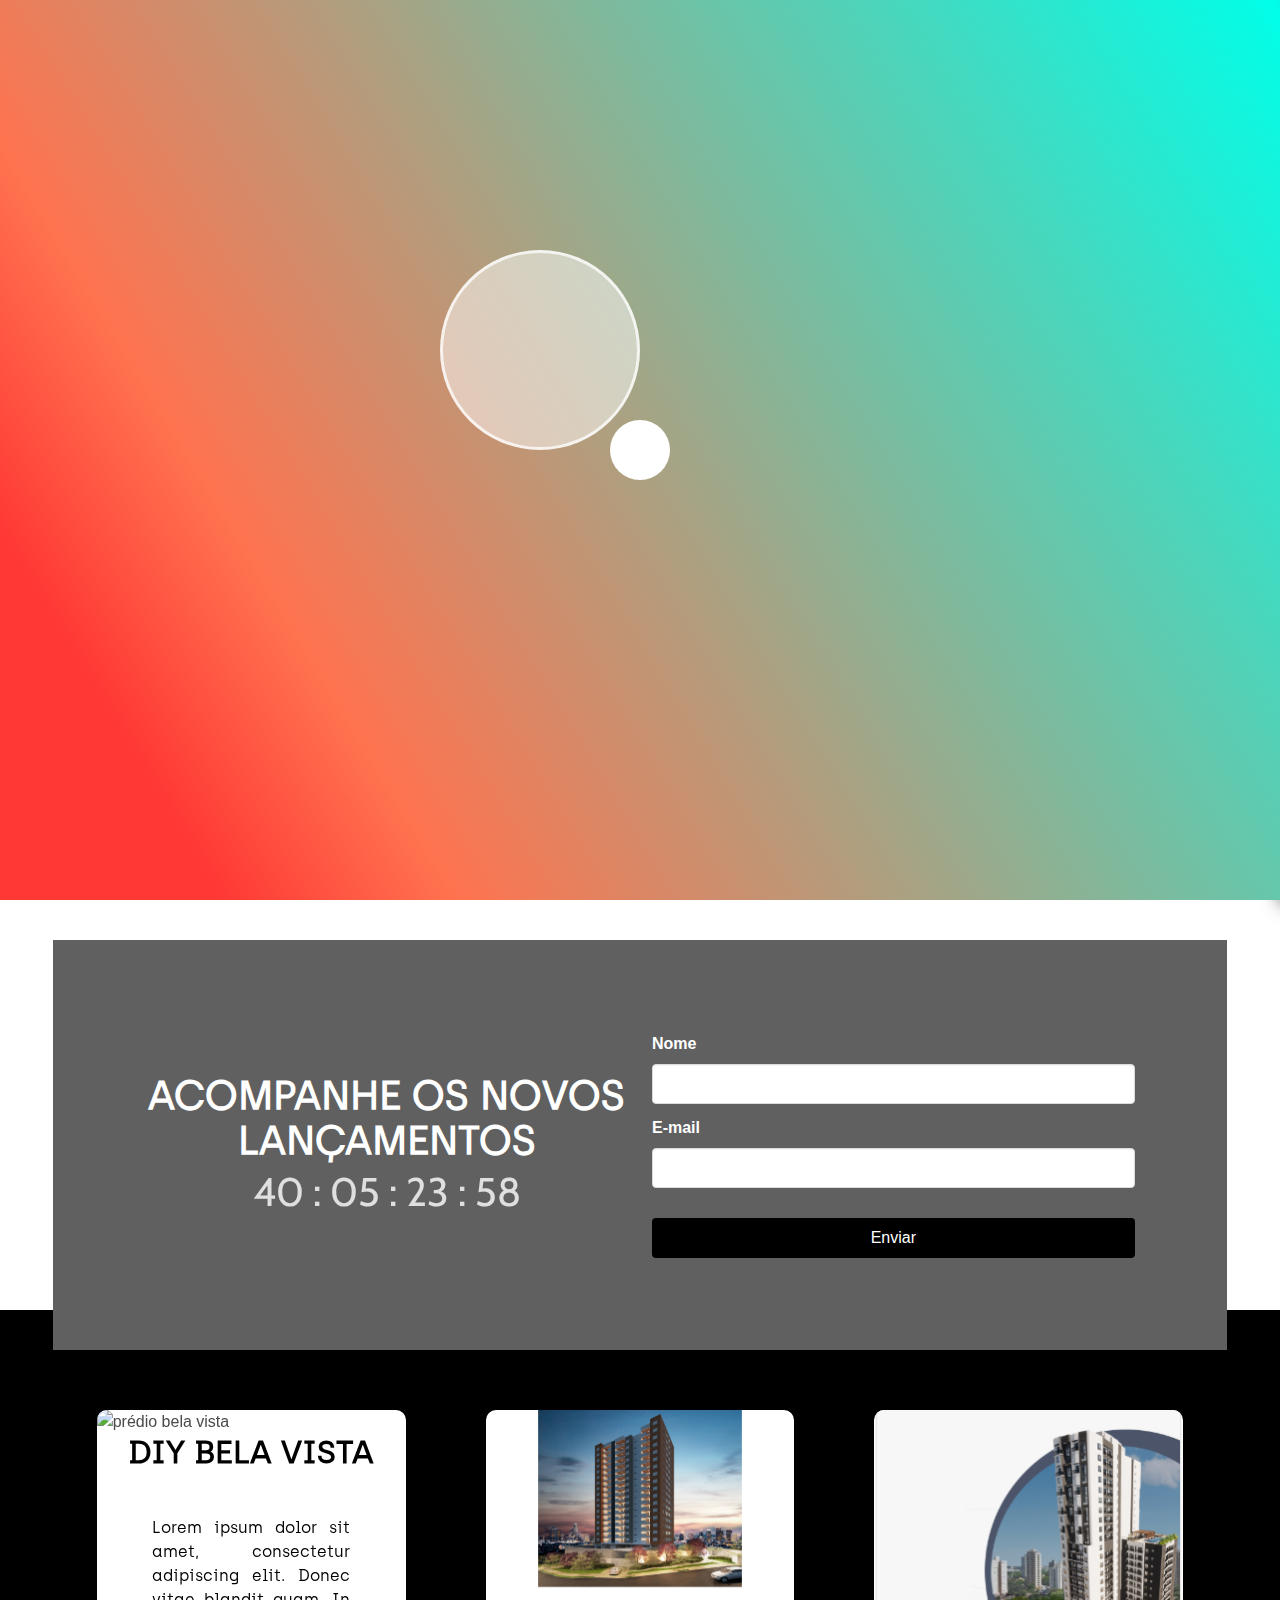
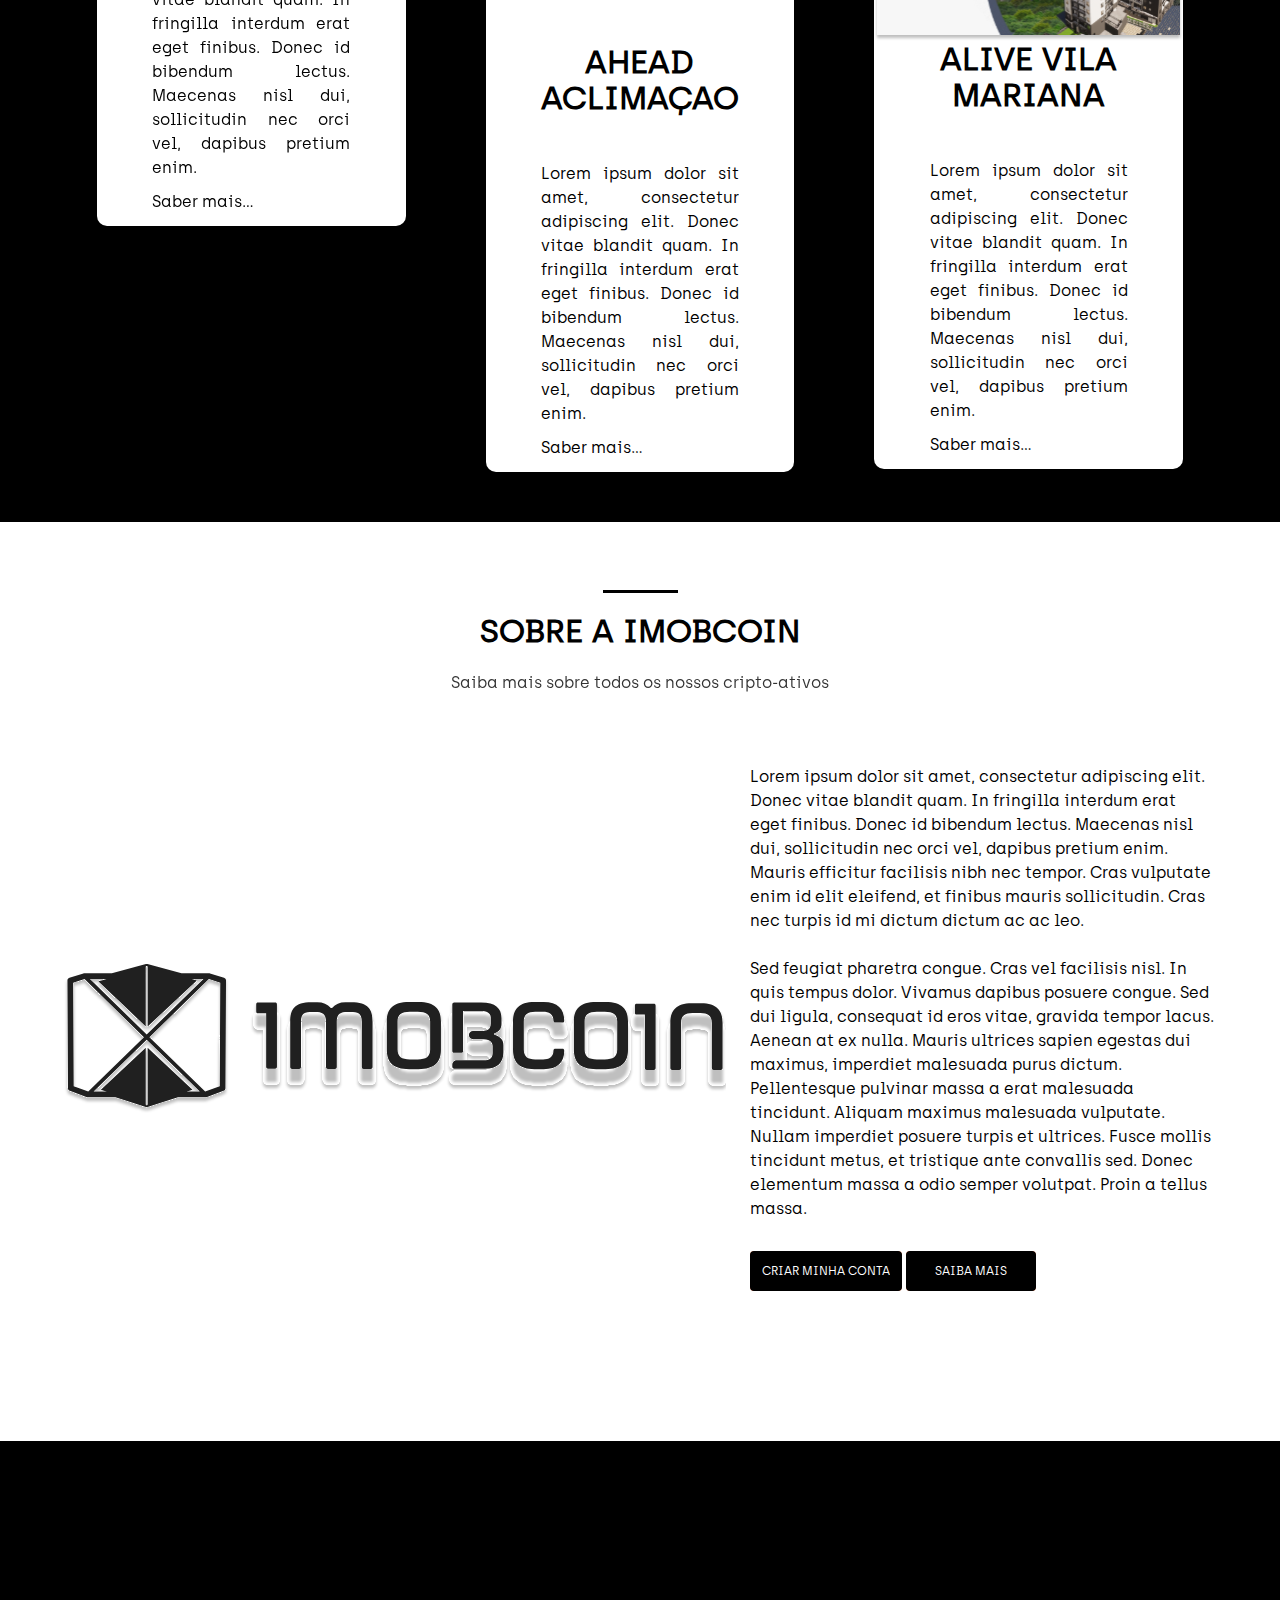
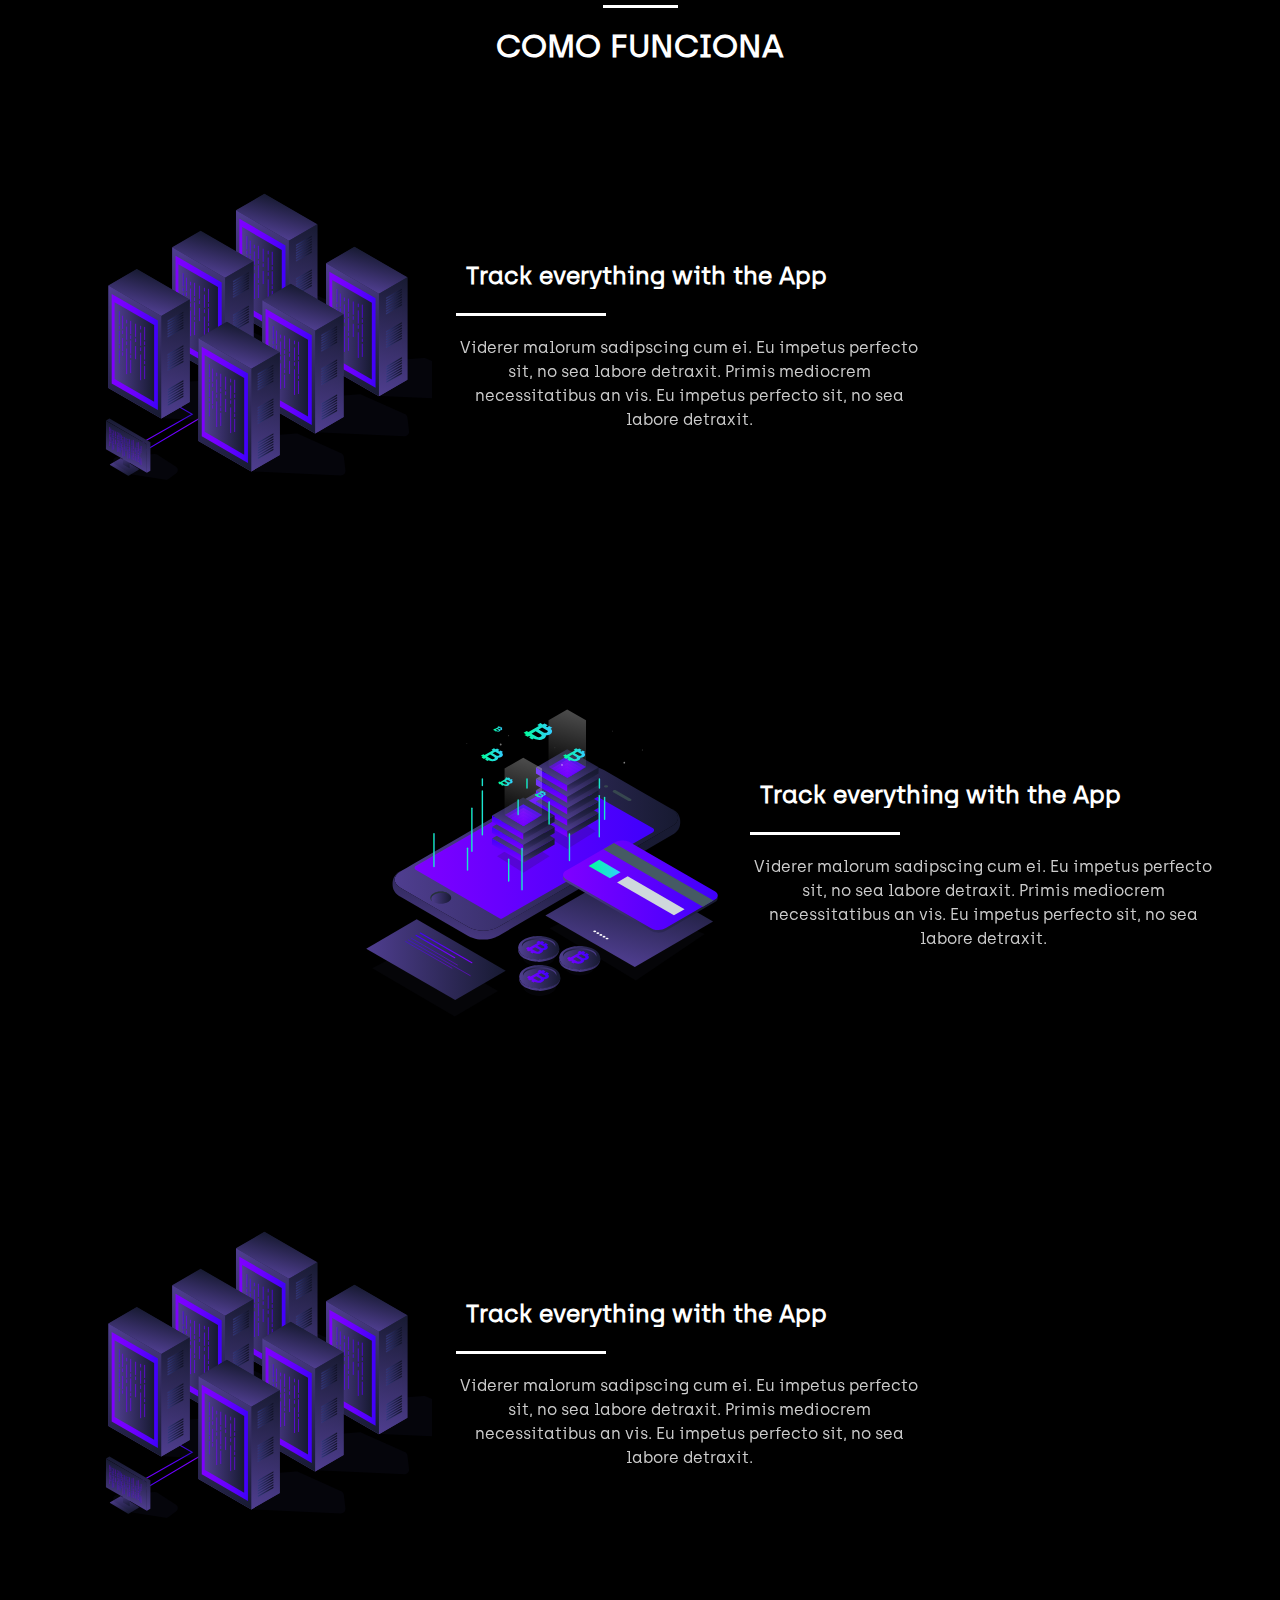
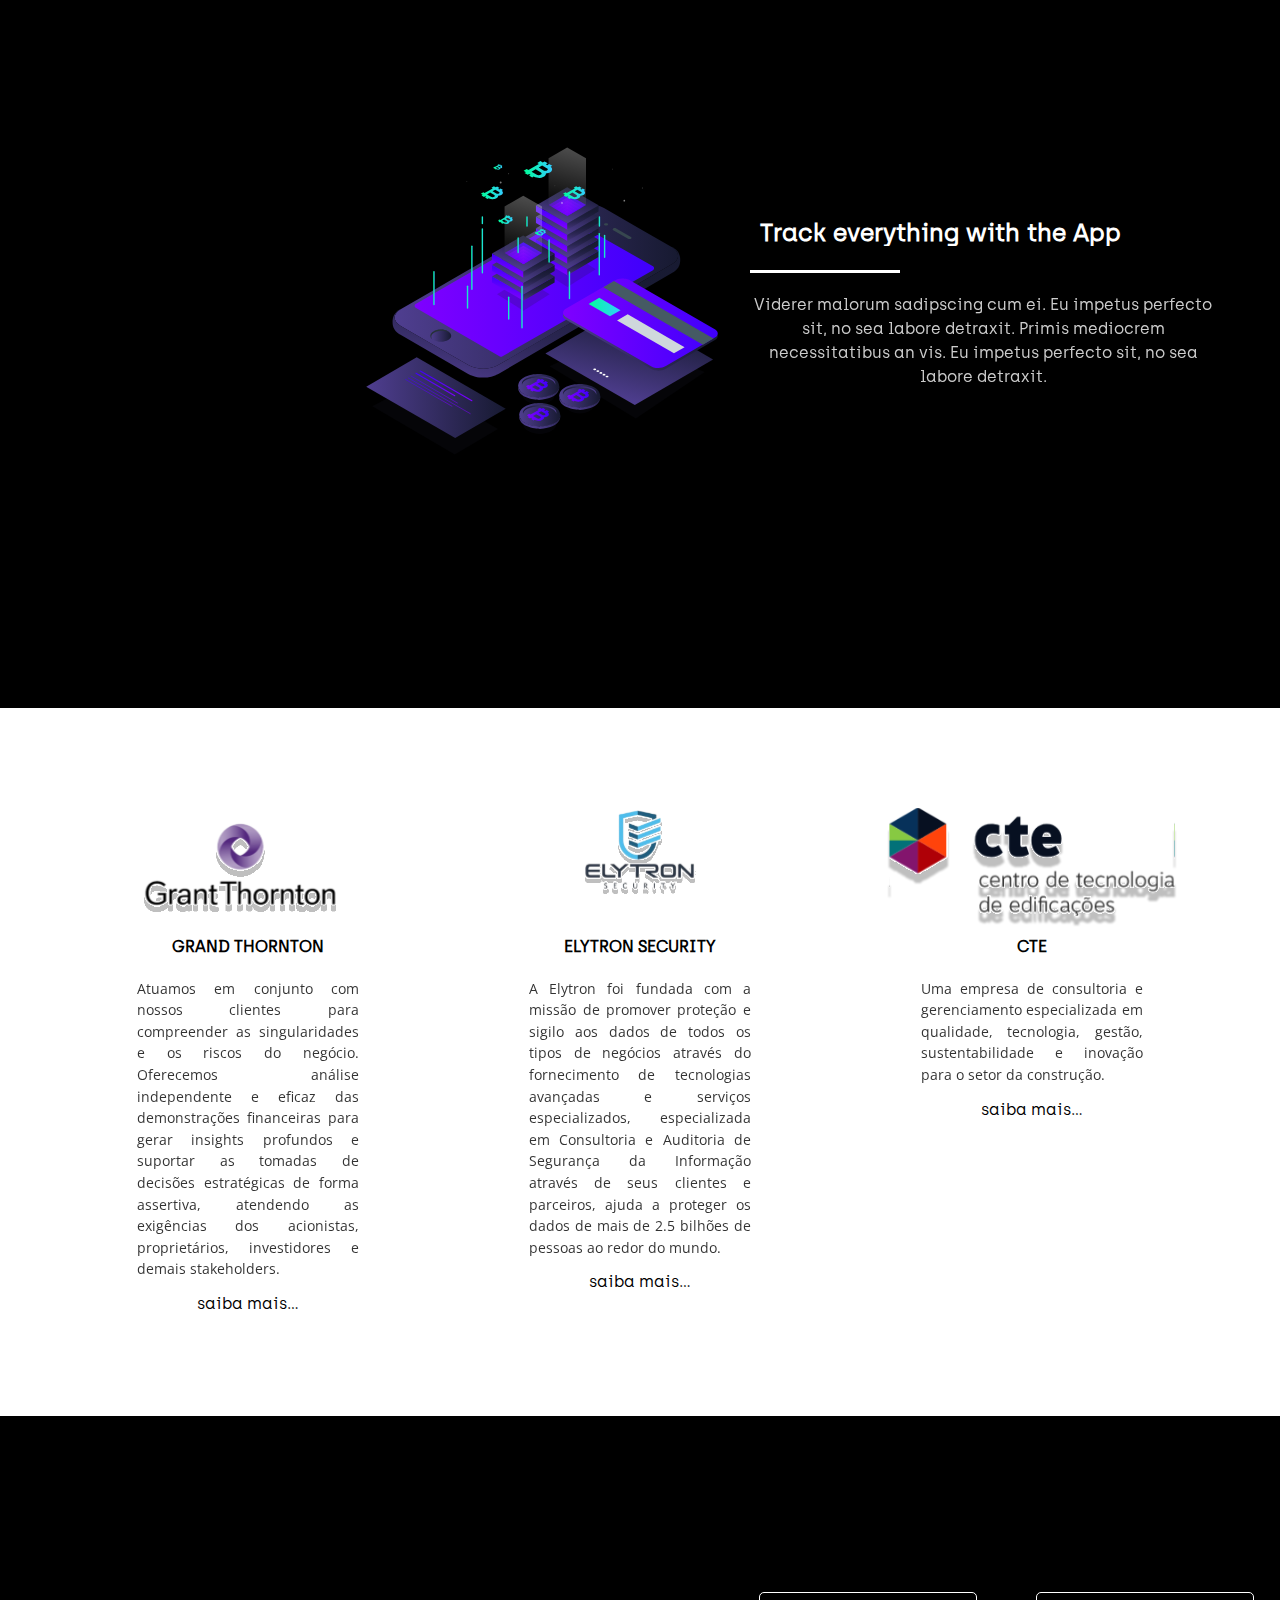
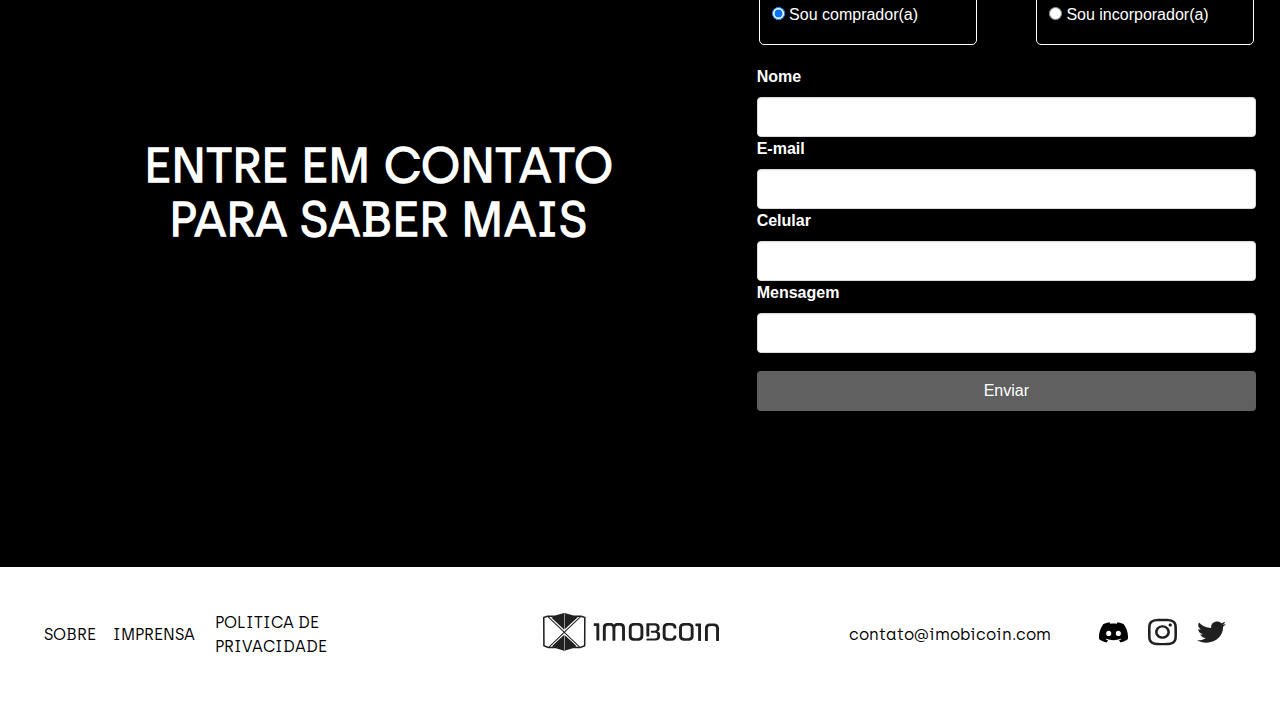
==== index.html @ 9402be8d "cms finalizado" ====
<!DOCTYPE html>
<html lang="en">

<head>
    <meta charset="UTF-8">
    <meta name="viewport" content="width=device-width, initial-scale=1.0">
    <meta http-equiv="X-UA-Compatible" content="ie=edge">
    <title>ImobiCoin</title>
    <link rel="icon" type="image/png" href="img/logo/icon.png" />
    <link rel="preconnect" href="https://fonts.gstatic.com">
    <link href="https://fonts.googleapis.com/css?family=Cabin" rel="stylesheet">
    <link href="https://fonts.googleapis.com/css?family=Open+Sans:300,400" rel="stylesheet">
    <link rel="stylesheet" href="css/app.css">
    <link rel="stylesheet" href="css/main.css">
    <link rel="stylesheet" href="css/style.css">
    <link rel="stylesheet" href="css/owl.carousel.min.css">
    <link rel="stylesheet" href="css/owl.theme.default.min.css">
</head>

<body>
    <div id="pageloader" class="pageloader is-left-to-right is-theme"></div>
    <div id="infraloader" class="infraloader is-active"></div>
    <div class="dark-wrapper">
        <!-- Landing page Hero -->
        <section class="hero is-fullheight is-transparent">
            <div class="hero-head">
                <!-- Cloned navbar -->
                <!-- Cloned navbar that comes in on scroll -->
                <header class="menu">
                    <a href="index.html"><img src="img/logo/logo.svg" alt="logo" title="logo"></a>
                    <span class="head__hamb" data-hamb=""><img data-close="" src="img/icons/menu.svg"
                            alt="menu hamburguer" title="menu"></span>
                    <nav class="menu__navbar" data-menu="">
                        <ul class="menu__navbar__navegacao">
                            <li><a href="#">SOBRE</a></li>
                            <li><a href="#">CARBON</a></li>
                            <li><a href="#">OXYGEN</a></li>
                            <li><a href="#">GOVERNANÇA</a></li>
                            <li><a href="#contato">CONTATO</a></li>
                        </ul>
                        <ul class="menu__navbar__icones">
                            <li class="menu__navbar__icones__icone"><img src="img/icons/eng.svg" alt="english"></li>
                            <li class="menu__navbar__icones__icone"><img src="img/icons/pt.svg" alt="português"></li>
                            <li class="menu__navbar__icones__icone"><img src="img/icons/es.svg" alt="español"></li>
                        </ul>
                        <ul class="menu__navbar__login">
                            <li><a href="#">LOGIN</a></li>
                            <li class="menu__navbar__login__background"><a href="#">ABRIR MINHA CONTA</a></li>
                        </ul>
                    </nav>
                </header>
                <!-- /Cloned navbar -->
                <!-- Static navbar -->
                <!-- Static navbar -->
                <!-- /Static navbar -->
            </div>
            <!-- Animated particles -->


            <!-- Hero Image and Title -->
            <div class="hero-body">
                <div class="container">
                    <div class="columns is-vcentered">
                        <!-- Hero image -->
                        <div class="column is-7">
                            <figure class="image">
                                <img src="img/logo/logo2.svg" alt="">
                            </figure>
                        </div>
                        <!-- Landing page Title -->
                        <div class="column is-5 landing-caption">
                            <h1 class="title is-1 is-light is-semibold is-spaced main-title">Moeda Crypto<br /> Com
                                Lastro Real.</h1>
                            <!-- CTA -->
                            <p class="buttons">
                                <a href="#start" class="button k-button k-primary raised has-gradient is-fat is-bold">
                                    <span class="text">Criar Minha Conta</span>
                                    <span class="front-gradient"></span>
                                </a>
                                <a href="#" class="button k-button k-primary raised has-gradient is-fat is-bold">
                                    <span class="text">Comprar Carbon</span>
                                    <span class="front-gradient"></span>
                                </a>
                            </p>
                        </div>
                    </div>
                </div>
            </div>
        </section>
        <!-- /Landing page Hero -->
        <section class="columns column is-11" id="lancamentos">
            <article class="column is-6">
                <h2 class="title is-2 has-text-centered	">ACOMPANHE OS NOVOS<br>LANÇAMENTOS</h2>
                <p class="has-text-centered	subtitle is-2">40 : 05 : 23 : 58</p>
            </article>
            <aside class="column is-6">
                <div class="field">
                    <label class="label">Nome</label>
                    <div class="control">
                        <input class="input" type="text">
                    </div>
                </div>
                <div class="field">
                    <label class="label">E-mail</label>
                    <div class="control">
                        <input class="input" type="email">
                    </div>
                </div>
                <div class="control">
                    <button class="button is-primary">Enviar</button>
                </div>
            </aside>
        </section>
        <!-- Icon Features section -->
        <section class="columns" id="carrossel">
            <div class="column is-1 mt-5"></div>
            <div class="owl-carousel owl-theme m-auto">
                <div class="item carrossel__item carrossel__card">
                    <img src="img/media/belavista.svg" alt="prédio bela vista">
                    <h2 class="title is-3 has-text-centered">DIY BELA VISTA</h2>
                    <div class="columns">
                        <div class="column is-2"></div>
                        <div class=" column is-8 carrossel__infos">
                            <p class="has-text-justified">Lorem ipsum dolor sit amet, consectetur adipiscing elit. Donec
                                vitae blandit quam. In fringilla
                                interdum erat eget finibus. Donec id bibendum lectus. Maecenas nisl dui, sollicitudin
                                nec orci
                                vel, dapibus pretium enim.</p>
                            <a href="#">Saber mais...</a>
                        </div>
                    </div>
                </div>
                <div class="item carrossel__item carrossel__card">
                    <img src="img/media/aclimacao.svg" alt="prédio bela vista">
                    <h2 class="title is-3 has-text-centered">AHEAD ACLIMAÇAO</h2>
                    <div class="columns">
                        <div class="column is-2"></div>
                        <div class=" column is-8 carrossel__infos">
                            <p class="has-text-justified">Lorem ipsum dolor sit amet, consectetur adipiscing elit. Donec
                                vitae blandit quam. In fringilla interdum erat eget finibus. Donec id bibendum lectus.
                                Maecenas nisl dui, sollicitudin nec orci vel, dapibus pretium enim.</p>
                            <a href="#">Saber mais...</a>
                        </div>
                    </div>
                </div>
                <div class="item carrossel__item carrossel__card">
                    <img src="img/media/vilamariana.svg" alt="prédio bela vista">
                    <h2 class="title is-3 has-text-centered">ALIVE VILA MARIANA</h2>
                    <div class="columns">
                        <div class="column is-2"></div>
                        <div class=" column is-8 carrossel__infos">
                            <p class="has-text-justified">Lorem ipsum dolor sit amet, consectetur adipiscing elit. Donec
                                vitae blandit quam. In fringilla interdum erat eget finibus. Donec id bibendum lectus.
                                Maecenas nisl dui, sollicitudin nec orci vel, dapibus pretium enim.
                            </p>
                            <a href="#">Saber mais...</a>
                        </div>
                    </div>
                </div>
                
                
            </div>
            <div class="column is-1"></div>
        </section>

        <!-- /Icon Features section -->
        <!-- Side Features section -->
        <section id="big-gradient" class="section is-transparent">
            <!-- Container -->
            <div class="container">
                <!-- Divider -->
                <div class="divider is-centered"></div>
                <!-- Title & subtitle -->
                <h2 class="title is-light is-semibold has-text-centered is-spaced">SOBRE A IMOBCOIN</h2>
                <h4 class="subtitle is-6 is-light has-text-centered is-compact">Saiba mais sobre todos os nossos
                    cripto-ativos</h4>
                <!-- Content wrapper -->
                <div class="content-wrapper is-large">
                    <div class="columns is-vcentered">
                        <!-- Feature image desktop -->
                        <div class="column is-7 is-hidden-mobile">
                            <img class="side-feature" src="img/logo/logo3.svg" alt="">
                        </div>
                        <!-- Feature content -->
                        <div class="column is-5">
                            <p class="is-light">Lorem ipsum dolor sit amet, consectetur adipiscing elit. Donec vitae
                                blandit quam. In fringilla interdum erat eget finibus. Donec id bibendum lectus.
                                Maecenas nisl dui, sollicitudin nec orci vel, dapibus pretium enim. Mauris efficitur
                                facilisis nibh nec tempor. Cras vulputate enim id elit eleifend, et finibus mauris
                                sollicitudin. Cras nec turpis id mi dictum dictum ac ac leo.
                            </p>
                            <br>
                            <p>Sed feugiat pharetra congue. Cras vel facilisis nisl. In quis tempus dolor. Vivamus
                                dapibus posuere congue. Sed dui ligula, consequat id eros vitae, gravida tempor lacus.
                                Aenean at ex nulla. Mauris ultrices sapien egestas dui maximus, imperdiet malesuada
                                purus dictum. Pellentesque pulvinar massa a erat malesuada tincidunt. Aliquam maximus
                                malesuada vulputate. Nullam imperdiet posuere turpis et ultrices. Fusce mollis tincidunt
                                metus, et tristique ante convallis sed. Donec elementum massa a odio semper volutpat.
                                Proin a tellus massa.
                            </p>
                            <div class="cta-wrapper">
                                <a href="#" class="button k-button k-primary raised has-gradient is-bold">
                                    <span class="text">Criar minha conta</span>
                                    <span class="front-gradient"></span>
                                </a>
                                <a href="#" class="button k-button k-primary raised has-gradient is-bold">
                                    <span class="text">Saiba mais</span>
                                    <span class="front-gradient"></span>
                                </a>
                            </div>
                        </div>
                    </div>

                    <!-- Feature image only for mobile -->
                </div>
            </div>
    </div>
    <!-- /Content wrapper -->
    </div>
    <!-- /Container -->
    </section>
    <!-- /Side Features section -->
    <!-- App section -->
    <section class="section is-medium is-darkest">
        <!-- Container -->
        <div class="container">
            <!-- Divider -->
            <div class="divider is-centered"></div>
            <!-- Title -->
            <h2 class="title is-light is-semibold has-text-centered is-spaced">COMO FUNCIONA</h2>
            <!-- Content wrapper -->
            <div class="content-wrapper is-large">
                <!-- Row -->
                <div class="columns is-vcentered">
                    <!-- Featured image -->
                    <div class="column is-4">
                        <img class="side-feature" src="img/illustrations/crypto-mining.svg" alt="">
                    </div>
                    <div class="column is-5">
                        <!-- Side feature -->
                        <div class="side-feature-content">
                            <!-- Title -->
                            <h3 class="title is-4 is-light">
                                <span>Track everything with the App</span>
                            </h3>
                            <!-- Divider -->
                            <div class="divider is-long"></div>
                            <p class="is-light">Viderer malorum sadipscing cum ei. Eu impetus perfecto sit, no sea
                                labore detraxit. Primis mediocrem necessitatibus an vis. Eu impetus perfecto sit, no
                                sea labore detraxit.</p>
                            <!-- CTA -->

                        </div>
                    </div>
                </div>
            </div>
            <div class="content-wrapper is-large">
                <!-- Row -->
                <div class="columns is-vcentered funciona_right">
                    <!-- Featured image -->
                    <div class="column is-4">
                        <img class="side-feature" src="img/illustrations/krypton-app.svg" alt="">
                    </div>
                    <div class="column is-5">
                        <!-- Side feature -->
                        <div class="side-feature-content">
                            <!-- Title -->
                            <h3 class="title is-4 is-light">
                                <span>Track everything with the App</span>
                            </h3>
                            <!-- Divider -->
                            <div class="divider is-long"></div>
                            <p class="is-light">Viderer malorum sadipscing cum ei. Eu impetus perfecto sit, no sea
                                labore detraxit. Primis mediocrem necessitatibus an vis. Eu impetus perfecto sit, no
                                sea labore detraxit.</p>
                            <!-- CTA -->
                        </div>
                    </div>
                </div>
            </div>
            <div class="content-wrapper is-large">
                <!-- Row -->
                <div class="columns is-vcentered">
                    <!-- Featured image -->
                    <div class="column is-4">
                        <img class="side-feature" src="img/illustrations/crypto-mining.svg" alt="">
                    </div>
                    <div class="column is-5">
                        <!-- Side feature -->
                        <div class="side-feature-content">
                            <!-- Title -->
                            <h3 class="title is-4 is-light">
                                <span>Track everything with the App</span>
                            </h3>
                            <!-- Divider -->
                            <div class="divider is-long"></div>
                            <p class="is-light">Viderer malorum sadipscing cum ei. Eu impetus perfecto sit, no sea
                                labore detraxit. Primis mediocrem necessitatibus an vis. Eu impetus perfecto sit, no
                                sea labore detraxit.</p>
                            <!-- CTA -->
                        </div>
                    </div>
                </div>
            </div>
            <div class="content-wrapper is-large">
                <!-- Row -->
                <div class="columns is-vcentered funciona_right">
                    <!-- Featured image -->
                    <div class="column is-4">
                        <img class="side-feature" src="img/illustrations/krypton-app.svg" alt="">
                    </div>
                    <div class="column is-5">
                        <!-- Side feature -->
                        <div class="side-feature-content">
                            <!-- Title -->
                            <h3 class="title is-4 is-light">
                                <span>Track everything with the App</span>
                            </h3>
                            <!-- Divider -->
                            <div class="divider is-long"></div>
                            <p class="is-light">Viderer malorum sadipscing cum ei. Eu impetus perfecto sit, no sea
                                labore detraxit. Primis mediocrem necessitatibus an vis. Eu impetus perfecto sit, no
                                sea labore detraxit.</p>
                            <!-- CTA -->
                        </div>
                    </div>
                </div>
            </div>
            <!-- /Content wrapper -->
        </div>
        <!-- /Container -->
    </section>
    <section id="start" class="section is-transparent is-relative">
        <!-- Container -->
        <div class="container">
            <!-- Content wrapper -->
            <div class="content-wrapper is-medium">
                <div class="columns is-vcentered initial">
                    <!-- Feature -->
                    <div class="column is-4">
                        <div class="feature">
                            <img src="img/media/grant-thornton.svg" alt="" data-aos="fade-up" data-aos-delay="100"
                                data-aos-offset="200" data-aos-easing="ease-out-quart">
                            <h4 class="title is-6 is-tight is-light">GRAND THORNTON</h4>
                            <p class="column is-8">Atuamos em conjunto com nossos clientes para compreender as
                                singularidades e os riscos do negócio. Oferecemos análise independente e eficaz das
                                demonstrações financeiras para gerar insights profundos e suportar as tomadas de
                                decisões estratégicas de forma assertiva, atendendo as exigências dos acionistas,
                                proprietários, investidores e demais stakeholders.</p>
                            <a href="#">saiba mais...</a>
                        </div>
                    </div>
                    <!-- Feature -->
                    <div class="column is-4">
                        <div class="feature">
                            <img src="img/media/elytron.svg" alt="" data-aos="fade-up" data-aos-delay="300"
                                data-aos-offset="200" data-aos-easing="ease-out-quart">
                            <h4 class="title is-6 is-tight is-light">ELYTRON SECURITY</h4>
                            <p class="column is-8">A Elytron foi fundada com a missão de promover proteção e sigilo aos
                                dados de todos os tipos de negócios através do fornecimento de tecnologias avançadas e
                                serviços especializados, especializada em Consultoria e Auditoria de Segurança da
                                Informação através de seus clientes e parceiros, ajuda a proteger os dados de mais de
                                2.5 bilhões de pessoas ao redor do mundo.</p>
                            <a href="#">saiba mais...</a>
                        </div>
                    </div>
                    <!-- Feature -->
                    <div class="column is-4">
                        <div class="feature">
                            <img src="img/media/cte.svg" alt="" data-aos="fade-up" data-aos-delay="500"
                                data-aos-offset="200" data-aos-easing="ease-out-quart">
                            <h4 class="title is-6 is-tight is-light">CTE</h4>
                            <p class="column is-8">Uma empresa de consultoria e gerenciamento especializada em
                                qualidade, tecnologia, gestão, sustentabilidade e inovação para o setor da construção.
                            </p>
                            <a href="#">saiba mais...</a>
                        </div>
                    </div>
                </div>
            </div>
            <!-- Content wrapper -->
        </div>
        <!-- /Container -->
    </section>
    <section id="contato" class="columns section is-medium is-darkest">
        <article class="column is-7">
            <h2 class="title is-1">ENTRE EM CONTATO<br>PARA SABER MAIS</h2>
        </article>
        <aside class="column is-5">
            <form action="">
                <div class="control columns Container__radioBox">
                    <div class="column is-5 radioBox">
                        <label class="radio">
                            <input type="radio" name="answer" checked>
                            Sou comprador(a)
                        </label>
                    </div>
                    <div class="column is-5 radioBox">
                        <label class="radio">
                            <input type="radio" name="answer">
                            Sou incorporador(a)
                        </label>
                    </div>
                </div>
                <label class="label">Nome</label>
                <div class="control">
                    <input class="input" type="text" placeholder="">
                </div>
                <label class="label">E-mail</label>
                <div class="control">
                    <input class="input" type="email" placeholder="">
                </div>
                <label class="label">Celular</label>
                <div class="control">
                    <input class="input" type="tel" placeholder="">
                </div>
                <label class="label">Mensagem</label>
                <div class="control">
                    <input class="input" type="text" placeholder="">
                </div>
                <div class="control">
                    <button class="button is-primary">Enviar</button>
                </div>
            </form>
        </aside>
    </section>

    <!-- Contact section -->
    </div>
    <footer id="container__footer" class="columns ">
        <ul class=" columns column is-4 container__footer__links">
            <li class="column is-2"><a href="#">SOBRE</a></li>
            <li class="column is-3"><a href="#">IMPRENSA</a></li>
            <li class="column is-6"><a href="#">POLITICA DE PRIVACIDADE</a></li>
        </ul>
        <a class="column is-2" href="#"><img src="img/icons/icone.svg" alt="logo imobicoin" title="imobicoin"></a>
        <div class="columns column  is-4 container__footer__contato">
            <div class="column is-7"><a href="mailto:example@imobicoin.com">contato@imobicoin.com</a></div>
            <ul id="icones" class="column is-5">
                <li><a href="#"><img src="img/icons/discord.svg" alt="logo discord"></a></li>
                <li><a href="#"><img src="img/icons/instagram.svg" alt="logo instagram"></a></li>
                <li><a href="#"><img src="img/icons/twitter.svg" alt="logo twitter"></a></li>
            </ul>

        </div>
    </footer>
    <!-- Back To Top Button -->
    <div x-data="initBackToTop()" x-on:scroll.window="scroll($event)" @click="goTop($event)" id="backtotop">
        <a href="javascript:" :class="{
            'visible': scrolled,
            '': !scrolled
            }"></a>
    </div>
    <script src="https://cdn.jsdelivr.net/particles.js/2.0.0/particles.min.js"></script>
    <script src="./js/bundle.js"></script>
    <script src="js/menu_hamb.js"></script>
    <script src="js/jquery.min.js"></script>
    <script src="js/owl.carousel.min.js"></script>
    <!-- carrossel -->
    <script>
        $('.owl-carousel').owlCarousel({
            loop: true,
            margin: 80,
            responsiveClass: true,
            responsive: {
                0: {
                    items: 1,
                    nav: true
                },
                600: {
                    items: 2,
                    nav: false
                },
                1000: {
                    items: 3,
                    nav: true,
                    loop: false
                }
            }
        })
    </script>

</body>

</html>
---- css/app.css ----
[data-simplebar] {
    position: relative;
    flex-direction: column;
    flex-wrap: wrap;
    justify-content: flex-start;
    align-content: flex-start;
    align-items: flex-start
}

.simplebar-wrapper {
    overflow: hidden;
    width: inherit;
    height: inherit;
    max-width: inherit;
    max-height: inherit
}

.simplebar-mask {
    direction: inherit;
    position: absolute;
    overflow: hidden;
    padding: 0;
    margin: 0;
    left: 0;
    top: 0;
    bottom: 0;
    right: 0;
    width: auto!important;
    height: auto!important;
    z-index: 0
}

.simplebar-offset {
    direction: inherit!important;
    box-sizing: inherit!important;
    resize: none!important;
    position: absolute;
    top: 0;
    left: 0;
    bottom: 0;
    right: 0;
    padding: 0;
    margin: 0;
    -webkit-overflow-scrolling: touch
}

.simplebar-content-wrapper {
    direction: inherit;
    box-sizing: border-box!important;
    position: relative;
    display: block;
    height: 100%;
    width: auto;
    max-width: 100%;
    max-height: 100%;
    scrollbar-width: none;
    -ms-overflow-style: none
}

.simplebar-content-wrapper::-webkit-scrollbar,
.simplebar-hide-scrollbar::-webkit-scrollbar {
    width: 0;
    height: 0
}

.simplebar-content:after,
.simplebar-content:before {
    content: ' ';
    display: table
}

.simplebar-placeholder {
    max-height: 100%;
    max-width: 100%;
    width: 100%;
    pointer-events: none
}

.simplebar-height-auto-observer-wrapper {
    box-sizing: inherit!important;
    height: 100%;
    width: 100%;
    max-width: 1px;
    position: relative;
    float: left;
    max-height: 1px;
    overflow: hidden;
    z-index: -1;
    padding: 0;
    margin: 0;
    pointer-events: none;
    flex-grow: inherit;
    flex-shrink: 0;
    flex-basis: 0
}

.simplebar-height-auto-observer {
    box-sizing: inherit;
    display: block;
    opacity: 0;
    position: absolute;
    top: 0;
    left: 0;
    height: 1000%;
    width: 1000%;
    min-height: 1px;
    min-width: 1px;
    overflow: hidden;
    pointer-events: none;
    z-index: -1
}

.simplebar-track {
    z-index: 1;
    position: absolute;
    right: 0;
    bottom: 0;
    pointer-events: none;
    overflow: hidden
}

[data-simplebar].simplebar-dragging .simplebar-content {
    pointer-events: none;
    user-select: none;
    -webkit-user-select: none
}

[data-simplebar].simplebar-dragging .simplebar-track {
    pointer-events: all
}

.simplebar-scrollbar {
    position: absolute;
    left: 0;
    right: 0;
    min-height: 10px
}

.simplebar-scrollbar:before {
    position: absolute;
    content: '';
    background: #000;
    border-radius: 7px;
    left: 2px;
    right: 2px;
    opacity: 0;
    transition: opacity .2s linear
}

.simplebar-scrollbar.simplebar-visible:before {
    opacity: .5;
    transition: opacity 0s linear
}

.simplebar-track.simplebar-vertical {
    top: 0;
    width: 11px
}

.simplebar-track.simplebar-vertical .simplebar-scrollbar:before {
    top: 2px;
    bottom: 2px
}

.simplebar-track.simplebar-horizontal {
    left: 0;
    height: 11px
}

.simplebar-track.simplebar-horizontal .simplebar-scrollbar:before {
    height: 100%;
    left: 2px;
    right: 2px
}

.simplebar-track.simplebar-horizontal .simplebar-scrollbar {
    right: auto;
    left: 0;
    top: 2px;
    height: 7px;
    min-height: 0;
    min-width: 10px;
    width: auto
}

[data-simplebar-direction=rtl] .simplebar-track.simplebar-vertical {
    right: auto;
    left: 0
}

.hs-dummy-scrollbar-size {
    direction: rtl;
    position: fixed;
    opacity: 0;
    visibility: hidden;
    height: 500px;
    width: 500px;
    overflow-y: hidden;
    overflow-x: scroll
}

.simplebar-hide-scrollbar {
    position: fixed;
    left: 0;
    visibility: hidden;
    overflow-y: scroll;
    scrollbar-width: none;
    -ms-overflow-style: none
}

@keyframes plyr-progress {
    to {
        background-position: 25px 0;
        background-position: var(--plyr-progress-loading-size, 25px) 0
    }
}

@keyframes plyr-popup {
    0% {
        opacity: .5;
        transform: translateY(10px)
    }
    to {
        opacity: 1;
        transform: translateY(0)
    }
}

@keyframes plyr-fade-in {
    from {
        opacity: 0
    }
    to {
        opacity: 1
    }
}

.plyr {
    -moz-osx-font-smoothing: grayscale;
    -webkit-font-smoothing: antialiased;
    align-items: center;
    direction: ltr;
    display: flex;
    flex-direction: column;
    font-family: inherit;
    font-family: var(--plyr-font-family, inherit);
    font-variant-numeric: tabular-nums;
    font-weight: 400;
    font-weight: var(--plyr-font-weight-regular, 400);
    line-height: 1.7;
    line-height: var(--plyr-line-height, 1.7);
    max-width: 100%;
    min-width: 200px;
    position: relative;
    text-shadow: none;
    transition: box-shadow .3s ease;
    z-index: 0
}

.plyr audio,
.plyr iframe,
.plyr video {
    display: block;
    height: 100%;
    width: 100%
}

.plyr button {
    font: inherit;
    line-height: inherit;
    width: auto
}

.plyr:focus {
    outline: 0
}

.plyr--full-ui {
    box-sizing: border-box
}

.plyr--full-ui *,
.plyr--full-ui ::after,
.plyr--full-ui ::before {
    box-sizing: inherit
}

.plyr--full-ui a,
.plyr--full-ui button,
.plyr--full-ui input,
.plyr--full-ui label {
    touch-action: manipulation
}

.plyr__badge {
    background: #4a5464;
    background: var(--plyr-badge-background, #4a5464);
    border-radius: 2px;
    border-radius: var(--plyr-badge-border-radius, 2px);
    color: #fff;
    color: var(--plyr-badge-text-color, #fff);
    font-size: 9px;
    font-size: var(--plyr-font-size-badge, 9px);
    line-height: 1;
    padding: 3px 4px
}

.plyr--full-ui ::-webkit-media-text-track-container {
    display: none
}

.plyr__captions {
    animation: plyr-fade-in .3s ease;
    bottom: 0;
    display: none;
    font-size: 13px;
    font-size: var(--plyr-font-size-small, 13px);
    left: 0;
    padding: 10px;
    padding: var(--plyr-control-spacing, 10px);
    position: absolute;
    text-align: center;
    transition: transform .4s ease-in-out;
    width: 100%
}

.plyr__captions span:empty {
    display: none
}

@media (min-width:480px) {
    .plyr__captions {
        font-size: 15px;
        font-size: var(--plyr-font-size-base, 15px);
        padding: calc(10px * 2);
        padding: calc(var(--plyr-control-spacing, 10px) * 2)
    }
}

@media (min-width:768px) {
    .plyr__captions {
        font-size: 18px;
        font-size: var(--plyr-font-size-large, 18px)
    }
}

.plyr--captions-active .plyr__captions {
    display: block
}

.plyr:not(.plyr--hide-controls) .plyr__controls:not(:empty)~.plyr__captions {
    transform: translateY(calc(10px * -4));
    transform: translateY(calc(var(--plyr-control-spacing, 10px) * -4))
}

.plyr__caption {
    background: rgba(0, 0, 0, .8);
    background: var(--plyr-captions-background, rgba(0, 0, 0, .8));
    border-radius: 2px;
    -webkit-box-decoration-break: clone;
    box-decoration-break: clone;
    color: #fff;
    color: var(--plyr-captions-text-color, #fff);
    line-height: 185%;
    padding: .2em .5em;
    white-space: pre-wrap
}

.plyr__caption div {
    display: inline
}

.plyr__control {
    background: 0 0;
    border: 0;
    border-radius: 3px;
    border-radius: var(--plyr-control-radius, 3px);
    color: inherit;
    cursor: pointer;
    flex-shrink: 0;
    overflow: visible;
    padding: calc(10px * .7);
    padding: calc(var(--plyr-control-spacing, 10px) * .7);
    position: relative;
    transition: all .3s ease
}

.plyr__control svg {
    display: block;
    fill: currentColor;
    height: 18px;
    height: var(--plyr-control-icon-size, 18px);
    pointer-events: none;
    width: 18px;
    width: var(--plyr-control-icon-size, 18px)
}

.plyr__control:focus {
    outline: 0
}

.plyr__control.plyr__tab-focus {
    outline-color: #00b3ff;
    outline-color: var(--plyr-tab-focus-color, var(--plyr-color-main, var(--plyr-color-main, #00b3ff)));
    outline-offset: 2px;
    outline-style: dotted;
    outline-width: 3px
}

a.plyr__control {
    text-decoration: none
}

a.plyr__control::after,
a.plyr__control::before {
    display: none
}

.plyr__control.plyr__control--pressed .icon--not-pressed,
.plyr__control.plyr__control--pressed .label--not-pressed,
.plyr__control:not(.plyr__control--pressed) .icon--pressed,
.plyr__control:not(.plyr__control--pressed) .label--pressed {
    display: none
}

.plyr--full-ui ::-webkit-media-controls {
    display: none
}

.plyr__controls {
    align-items: center;
    display: flex;
    justify-content: flex-end;
    text-align: center
}

.plyr__controls .plyr__progress__container {
    flex: 1;
    min-width: 0
}

.plyr__controls .plyr__controls__item {
    margin-left: calc(10px / 4);
    margin-left: calc(var(--plyr-control-spacing, 10px)/ 4)
}

.plyr__controls .plyr__controls__item:first-child {
    margin-left: 0;
    margin-right: auto
}

.plyr__controls .plyr__controls__item.plyr__progress__container {
    padding-left: calc(10px / 4);
    padding-left: calc(var(--plyr-control-spacing, 10px)/ 4)
}

.plyr__controls .plyr__controls__item.plyr__time {
    padding: 0 calc(10px / 2);
    padding: 0 calc(var(--plyr-control-spacing, 10px)/ 2)
}

.plyr__controls .plyr__controls__item.plyr__progress__container:first-child,
.plyr__controls .plyr__controls__item.plyr__time+.plyr__time,
.plyr__controls .plyr__controls__item.plyr__time:first-child {
    padding-left: 0
}

.plyr__controls:empty {
    display: none
}

.plyr [data-plyr=airplay],
.plyr [data-plyr=captions],
.plyr [data-plyr=fullscreen],
.plyr [data-plyr=pip] {
    display: none
}

.plyr--airplay-supported [data-plyr=airplay],
.plyr--captions-enabled [data-plyr=captions],
.plyr--fullscreen-enabled [data-plyr=fullscreen],
.plyr--pip-supported [data-plyr=pip] {
    display: inline-block
}

.plyr__menu {
    display: flex;
    position: relative
}

.plyr__menu .plyr__control svg {
    transition: transform .3s ease
}

.plyr__menu .plyr__control[aria-expanded=true] svg {
    transform: rotate(90deg)
}

.plyr__menu .plyr__control[aria-expanded=true] .plyr__tooltip {
    display: none
}

.plyr__menu__container {
    animation: plyr-popup .2s ease;
    background: rgba(255, 255, 255, .9);
    background: var(--plyr-menu-background, rgba(255, 255, 255, .9));
    border-radius: 4px;
    bottom: 100%;
    box-shadow: 0 1px 2px rgba(0, 0, 0, .15);
    box-shadow: var(--plyr-menu-shadow, 0 1px 2px rgba(0, 0, 0, .15));
    color: #4a5464;
    color: var(--plyr-menu-color, #4a5464);
    font-size: 15px;
    font-size: var(--plyr-font-size-base, 15px);
    margin-bottom: 10px;
    position: absolute;
    right: -3px;
    text-align: left;
    white-space: nowrap;
    z-index: 3
}

.plyr__menu__container>div {
    overflow: hidden;
    transition: height .35s cubic-bezier(.4, 0, .2, 1), width .35s cubic-bezier(.4, 0, .2, 1)
}

.plyr__menu__container::after {
    border: 4px solid transparent;
    border: var(--plyr-menu-arrow-size, 4px) solid transparent;
    border-top-color: rgba(255, 255, 255, .9);
    border-top-color: var(--plyr-menu-background, rgba(255, 255, 255, .9));
    content: '';
    height: 0;
    position: absolute;
    right: calc(((18px / 2) + calc(10px * .7)) - (4px / 2));
    right: calc(((var(--plyr-control-icon-size, 18px)/ 2) + calc(var(--plyr-control-spacing, 10px) * .7)) - (var(--plyr-menu-arrow-size, 4px)/ 2));
    top: 100%;
    width: 0
}

.plyr__menu__container [role=menu] {
    padding: calc(10px * .7);
    padding: calc(var(--plyr-control-spacing, 10px) * .7)
}

.plyr__menu__container [role=menuitem],
.plyr__menu__container [role=menuitemradio] {
    margin-top: 2px
}

.plyr__menu__container [role=menuitem]:first-child,
.plyr__menu__container [role=menuitemradio]:first-child {
    margin-top: 0
}

.plyr__menu__container .plyr__control {
    align-items: center;
    color: #4a5464;
    color: var(--plyr-menu-color, #4a5464);
    display: flex;
    font-size: 13px;
    font-size: var(--plyr-font-size-menu, var(--plyr-font-size-small, 13px));
    padding-bottom: calc(calc(10px * .7)/ 1.5);
    padding-bottom: calc(calc(var(--plyr-control-spacing, 10px) * .7)/ 1.5);
    padding-left: calc(calc(10px * .7) * 1.5);
    padding-left: calc(calc(var(--plyr-control-spacing, 10px) * .7) * 1.5);
    padding-right: calc(calc(10px * .7) * 1.5);
    padding-right: calc(calc(var(--plyr-control-spacing, 10px) * .7) * 1.5);
    padding-top: calc(calc(10px * .7)/ 1.5);
    padding-top: calc(calc(var(--plyr-control-spacing, 10px) * .7)/ 1.5);
    -webkit-user-select: none;
    -ms-user-select: none;
    user-select: none;
    width: 100%
}

.plyr__menu__container .plyr__control>span {
    align-items: inherit;
    display: flex;
    width: 100%
}

.plyr__menu__container .plyr__control::after {
    border: 4px solid transparent;
    border: var(--plyr-menu-item-arrow-size, 4px) solid transparent;
    content: '';
    position: absolute;
    top: 50%;
    transform: translateY(-50%)
}

.plyr__menu__container .plyr__control--forward {
    padding-right: calc(calc(10px * .7) * 4);
    padding-right: calc(calc(var(--plyr-control-spacing, 10px) * .7) * 4)
}

.plyr__menu__container .plyr__control--forward::after {
    border-left-color: #728197;
    border-left-color: var(--plyr-menu-arrow-color, #728197);
    right: calc((calc(10px * .7) * 1.5) - 4px);
    right: calc((calc(var(--plyr-control-spacing, 10px) * .7) * 1.5) - var(--plyr-menu-item-arrow-size, 4px))
}

.plyr__menu__container .plyr__control--forward.plyr__tab-focus::after,
.plyr__menu__container .plyr__control--forward:hover::after {
    border-left-color: currentColor
}

.plyr__menu__container .plyr__control--back {
    font-weight: 400;
    font-weight: var(--plyr-font-weight-regular, 400);
    margin: calc(10px * .7);
    margin: calc(var(--plyr-control-spacing, 10px) * .7);
    margin-bottom: calc(calc(10px * .7)/ 2);
    margin-bottom: calc(calc(var(--plyr-control-spacing, 10px) * .7)/ 2);
    padding-left: calc(calc(10px * .7) * 4);
    padding-left: calc(calc(var(--plyr-control-spacing, 10px) * .7) * 4);
    position: relative;
    width: calc(100% - (calc(10px * .7) * 2));
    width: calc(100% - (calc(var(--plyr-control-spacing, 10px) * .7) * 2))
}

.plyr__menu__container .plyr__control--back::after {
    border-right-color: #728197;
    border-right-color: var(--plyr-menu-arrow-color, #728197);
    left: calc((calc(10px * .7) * 1.5) - 4px);
    left: calc((calc(var(--plyr-control-spacing, 10px) * .7) * 1.5) - var(--plyr-menu-item-arrow-size, 4px))
}

.plyr__menu__container .plyr__control--back::before {
    background: #dcdfe5;
    background: var(--plyr-menu-back-border-color, #dcdfe5);
    box-shadow: 0 1px 0 #fff;
    box-shadow: 0 1px 0 var(--plyr-menu-back-border-shadow-color, #fff);
    content: '';
    height: 1px;
    left: 0;
    margin-top: calc(calc(10px * .7)/ 2);
    margin-top: calc(calc(var(--plyr-control-spacing, 10px) * .7)/ 2);
    overflow: hidden;
    position: absolute;
    right: 0;
    top: 100%
}

.plyr__menu__container .plyr__control--back.plyr__tab-focus::after,
.plyr__menu__container .plyr__control--back:hover::after {
    border-right-color: currentColor
}

.plyr__menu__container .plyr__control[role=menuitemradio] {
    padding-left: calc(10px * .7);
    padding-left: calc(var(--plyr-control-spacing, 10px) * .7)
}

.plyr__menu__container .plyr__control[role=menuitemradio]::after,
.plyr__menu__container .plyr__control[role=menuitemradio]::before {
    border-radius: 100%
}

.plyr__menu__container .plyr__control[role=menuitemradio]::before {
    background: rgba(0, 0, 0, .1);
    content: '';
    display: block;
    flex-shrink: 0;
    height: 16px;
    margin-right: 10px;
    margin-right: var(--plyr-control-spacing, 10px);
    transition: all .3s ease;
    width: 16px
}

.plyr__menu__container .plyr__control[role=menuitemradio]::after {
    background: #fff;
    border: 0;
    height: 6px;
    left: 12px;
    opacity: 0;
    top: 50%;
    transform: translateY(-50%) scale(0);
    transition: transform .3s ease, opacity .3s ease;
    width: 6px
}

.plyr__menu__container .plyr__control[role=menuitemradio][aria-checked=true]::before {
    background: #00b3ff;
    background: var(--plyr-control-toggle-checked-background, var(--plyr-color-main, var(--plyr-color-main, #00b3ff)))
}

.plyr__menu__container .plyr__control[role=menuitemradio][aria-checked=true]::after {
    opacity: 1;
    transform: translateY(-50%) scale(1)
}

.plyr__menu__container .plyr__control[role=menuitemradio].plyr__tab-focus::before,
.plyr__menu__container .plyr__control[role=menuitemradio]:hover::before {
    background: rgba(35, 40, 47, .1)
}

.plyr__menu__container .plyr__menu__value {
    align-items: center;
    display: flex;
    margin-left: auto;
    margin-right: calc((calc(10px * .7) - 2) * -1);
    margin-right: calc((calc(var(--plyr-control-spacing, 10px) * .7) - 2) * -1);
    overflow: hidden;
    padding-left: calc(calc(10px * .7) * 3.5);
    padding-left: calc(calc(var(--plyr-control-spacing, 10px) * .7) * 3.5);
    pointer-events: none
}

.plyr--full-ui input[type=range] {
    -webkit-appearance: none;
    background: 0 0;
    border: 0;
    border-radius: calc(13px * 2);
    border-radius: calc(var(--plyr-range-thumb-height, 13px) * 2);
    color: #00b3ff;
    color: var(--plyr-range-fill-background, var(--plyr-color-main, var(--plyr-color-main, #00b3ff)));
    display: block;
    height: calc((3px * 2) + 13px);
    height: calc((var(--plyr-range-thumb-active-shadow-width, 3px) * 2) + var(--plyr-range-thumb-height, 13px));
    margin: 0;
    min-width: 0;
    padding: 0;
    transition: box-shadow .3s ease;
    width: 100%
}

.plyr--full-ui input[type=range]::-webkit-slider-runnable-track {
    background: 0 0;
    border: 0;
    border-radius: calc(5px / 2);
    border-radius: calc(var(--plyr-range-track-height, 5px)/ 2);
    height: 5px;
    height: var(--plyr-range-track-height, 5px);
    -webkit-transition: box-shadow .3s ease;
    transition: box-shadow .3s ease;
    -webkit-user-select: none;
    user-select: none;
    background-image: linear-gradient(to right, currentColor 0, transparent 0);
    background-image: linear-gradient(to right, currentColor var(--value, 0), transparent var(--value, 0))
}

.plyr--full-ui input[type=range]::-webkit-slider-thumb {
    background: #fff;
    background: var(--plyr-range-thumb-background, #fff);
    border: 0;
    border-radius: 100%;
    box-shadow: 0 1px 1px rgba(35, 40, 47, .15), 0 0 0 1px rgba(35, 40, 47, .2);
    box-shadow: var(--plyr-range-thumb-shadow, 0 1px 1px rgba(35, 40, 47, .15), 0 0 0 1px rgba(35, 40, 47, .2));
    height: 13px;
    height: var(--plyr-range-thumb-height, 13px);
    position: relative;
    -webkit-transition: all .2s ease;
    transition: all .2s ease;
    width: 13px;
    width: var(--plyr-range-thumb-height, 13px);
    -webkit-appearance: none;
    margin-top: calc(((13px - 5px)/ 2) * -1);
    margin-top: calc(((var(--plyr-range-thumb-height, 13px) - var(--plyr-range-track-height, 5px))/ 2) * -1)
}

.plyr--full-ui input[type=range]::-moz-range-track {
    background: 0 0;
    border: 0;
    border-radius: calc(5px / 2);
    border-radius: calc(var(--plyr-range-track-height, 5px)/ 2);
    height: 5px;
    height: var(--plyr-range-track-height, 5px);
    -moz-transition: box-shadow .3s ease;
    transition: box-shadow .3s ease;
    user-select: none
}

.plyr--full-ui input[type=range]::-moz-range-thumb {
    background: #fff;
    background: var(--plyr-range-thumb-background, #fff);
    border: 0;
    border-radius: 100%;
    box-shadow: 0 1px 1px rgba(35, 40, 47, .15), 0 0 0 1px rgba(35, 40, 47, .2);
    box-shadow: var(--plyr-range-thumb-shadow, 0 1px 1px rgba(35, 40, 47, .15), 0 0 0 1px rgba(35, 40, 47, .2));
    height: 13px;
    height: var(--plyr-range-thumb-height, 13px);
    position: relative;
    -moz-transition: all .2s ease;
    transition: all .2s ease;
    width: 13px;
    width: var(--plyr-range-thumb-height, 13px)
}

.plyr--full-ui input[type=range]::-moz-range-progress {
    background: currentColor;
    border-radius: calc(5px / 2);
    border-radius: calc(var(--plyr-range-track-height, 5px)/ 2);
    height: 5px;
    height: var(--plyr-range-track-height, 5px)
}

.plyr--full-ui input[type=range]::-ms-track {
    background: 0 0;
    border: 0;
    border-radius: calc(5px / 2);
    border-radius: calc(var(--plyr-range-track-height, 5px)/ 2);
    height: 5px;
    height: var(--plyr-range-track-height, 5px);
    -ms-transition: box-shadow .3s ease;
    transition: box-shadow .3s ease;
    -ms-user-select: none;
    user-select: none;
    color: transparent
}

.plyr--full-ui input[type=range]::-ms-fill-upper {
    background: 0 0;
    border: 0;
    border-radius: calc(5px / 2);
    border-radius: calc(var(--plyr-range-track-height, 5px)/ 2);
    height: 5px;
    height: var(--plyr-range-track-height, 5px);
    -ms-transition: box-shadow .3s ease;
    transition: box-shadow .3s ease;
    -ms-user-select: none;
    user-select: none
}

.plyr--full-ui input[type=range]::-ms-fill-lower {
    background: 0 0;
    border: 0;
    border-radius: calc(5px / 2);
    border-radius: calc(var(--plyr-range-track-height, 5px)/ 2);
    height: 5px;
    height: var(--plyr-range-track-height, 5px);
    -ms-transition: box-shadow .3s ease;
    transition: box-shadow .3s ease;
    -ms-user-select: none;
    user-select: none;
    background: currentColor
}

.plyr--full-ui input[type=range]::-ms-thumb {
    background: #fff;
    background: var(--plyr-range-thumb-background, #fff);
    border: 0;
    border-radius: 100%;
    box-shadow: 0 1px 1px rgba(35, 40, 47, .15), 0 0 0 1px rgba(35, 40, 47, .2);
    box-shadow: var(--plyr-range-thumb-shadow, 0 1px 1px rgba(35, 40, 47, .15), 0 0 0 1px rgba(35, 40, 47, .2));
    height: 13px;
    height: var(--plyr-range-thumb-height, 13px);
    position: relative;
    -ms-transition: all .2s ease;
    transition: all .2s ease;
    width: 13px;
    width: var(--plyr-range-thumb-height, 13px);
    margin-top: 0
}

.plyr--full-ui input[type=range]::-ms-tooltip {
    display: none
}

.plyr--full-ui input[type=range]:focus {
    outline: 0
}

.plyr--full-ui input[type=range]::-moz-focus-outer {
    border: 0
}

.plyr--full-ui input[type=range].plyr__tab-focus::-webkit-slider-runnable-track {
    outline-color: #00b3ff;
    outline-color: var(--plyr-tab-focus-color, var(--plyr-color-main, var(--plyr-color-main, #00b3ff)));
    outline-offset: 2px;
    outline-style: dotted;
    outline-width: 3px
}

.plyr--full-ui input[type=range].plyr__tab-focus::-moz-range-track {
    outline-color: #00b3ff;
    outline-color: var(--plyr-tab-focus-color, var(--plyr-color-main, var(--plyr-color-main, #00b3ff)));
    outline-offset: 2px;
    outline-style: dotted;
    outline-width: 3px
}

.plyr--full-ui input[type=range].plyr__tab-focus::-ms-track {
    outline-color: #00b3ff;
    outline-color: var(--plyr-tab-focus-color, var(--plyr-color-main, var(--plyr-color-main, #00b3ff)));
    outline-offset: 2px;
    outline-style: dotted;
    outline-width: 3px
}

.plyr__poster {
    background-color: #000;
    background-position: 50% 50%;
    background-repeat: no-repeat;
    background-size: contain;
    height: 100%;
    left: 0;
    opacity: 0;
    position: absolute;
    top: 0;
    transition: opacity .2s ease;
    width: 100%;
    z-index: 1
}

.plyr--stopped.plyr__poster-enabled .plyr__poster {
    opacity: 1
}

.plyr__time {
    font-size: 13px;
    font-size: var(--plyr-font-size-time, var(--plyr-font-size-small, 13px))
}

.plyr__time+.plyr__time::before {
    content: '\2044';
    margin-right: 10px;
    margin-right: var(--plyr-control-spacing, 10px)
}

@media (max-width:calc(768px - 1px)) {
    .plyr__time+.plyr__time {
        display: none
    }
}

.plyr__tooltip {
    background: rgba(255, 255, 255, .9);
    background: var(--plyr-tooltip-background, rgba(255, 255, 255, .9));
    border-radius: 3px;
    border-radius: var(--plyr-tooltip-radius, 3px);
    bottom: 100%;
    box-shadow: 0 1px 2px rgba(0, 0, 0, .15);
    box-shadow: var(--plyr-tooltip-shadow, 0 1px 2px rgba(0, 0, 0, .15));
    color: #4a5464;
    color: var(--plyr-tooltip-color, #4a5464);
    font-size: 13px;
    font-size: var(--plyr-font-size-small, 13px);
    font-weight: 400;
    font-weight: var(--plyr-font-weight-regular, 400);
    left: 50%;
    line-height: 1.3;
    margin-bottom: calc(calc(10px / 2) * 2);
    margin-bottom: calc(calc(var(--plyr-control-spacing, 10px)/ 2) * 2);
    opacity: 0;
    padding: calc(10px / 2) calc(calc(10px / 2) * 1.5);
    padding: calc(var(--plyr-control-spacing, 10px)/ 2) calc(calc(var(--plyr-control-spacing, 10px)/ 2) * 1.5);
    pointer-events: none;
    position: absolute;
    transform: translate(-50%, 10px) scale(.8);
    transform-origin: 50% 100%;
    transition: transform .2s .1s ease, opacity .2s .1s ease;
    white-space: nowrap;
    z-index: 2
}

.plyr__tooltip::before {
    border-left: 4px solid transparent;
    border-left: var(--plyr-tooltip-arrow-size, 4px) solid transparent;
    border-right: 4px solid transparent;
    border-right: var(--plyr-tooltip-arrow-size, 4px) solid transparent;
    border-top: 4px solid rgba(255, 255, 255, .9);
    border-top: var(--plyr-tooltip-arrow-size, 4px) solid var(--plyr-tooltip-background, rgba(255, 255, 255, .9));
    bottom: calc(4px * -1);
    bottom: calc(var(--plyr-tooltip-arrow-size, 4px) * -1);
    content: '';
    height: 0;
    left: 50%;
    position: absolute;
    transform: translateX(-50%);
    width: 0;
    z-index: 2
}

.plyr .plyr__control.plyr__tab-focus .plyr__tooltip,
.plyr .plyr__control:hover .plyr__tooltip,
.plyr__tooltip--visible {
    opacity: 1;
    transform: translate(-50%, 0) scale(1)
}

.plyr .plyr__control:hover .plyr__tooltip {
    z-index: 3
}

.plyr__controls>.plyr__control:first-child .plyr__tooltip,
.plyr__controls>.plyr__control:first-child+.plyr__control .plyr__tooltip {
    left: 0;
    transform: translate(0, 10px) scale(.8);
    transform-origin: 0 100%
}

.plyr__controls>.plyr__control:first-child .plyr__tooltip::before,
.plyr__controls>.plyr__control:first-child+.plyr__control .plyr__tooltip::before {
    left: calc((18px / 2) + calc(10px * .7));
    left: calc((var(--plyr-control-icon-size, 18px)/ 2) + calc(var(--plyr-control-spacing, 10px) * .7))
}

.plyr__controls>.plyr__control:last-child .plyr__tooltip {
    left: auto;
    right: 0;
    transform: translate(0, 10px) scale(.8);
    transform-origin: 100% 100%
}

.plyr__controls>.plyr__control:last-child .plyr__tooltip::before {
    left: auto;
    right: calc((18px / 2) + calc(10px * .7));
    right: calc((var(--plyr-control-icon-size, 18px)/ 2) + calc(var(--plyr-control-spacing, 10px) * .7));
    transform: translateX(50%)
}

.plyr__controls>.plyr__control:first-child .plyr__tooltip--visible,
.plyr__controls>.plyr__control:first-child+.plyr__control .plyr__tooltip--visible,
.plyr__controls>.plyr__control:first-child+.plyr__control.plyr__tab-focus .plyr__tooltip,
.plyr__controls>.plyr__control:first-child+.plyr__control:hover .plyr__tooltip,
.plyr__controls>.plyr__control:first-child.plyr__tab-focus .plyr__tooltip,
.plyr__controls>.plyr__control:first-child:hover .plyr__tooltip,
.plyr__controls>.plyr__control:last-child .plyr__tooltip--visible,
.plyr__controls>.plyr__control:last-child.plyr__tab-focus .plyr__tooltip,
.plyr__controls>.plyr__control:last-child:hover .plyr__tooltip {
    transform: translate(0, 0) scale(1)
}

.plyr__progress {
    left: calc(13px * .5);
    left: calc(var(--plyr-range-thumb-height, 13px) * .5);
    margin-right: 13px;
    margin-right: var(--plyr-range-thumb-height, 13px);
    position: relative
}

.plyr__progress input[type=range],
.plyr__progress__buffer {
    margin-left: calc(13px * -.5);
    margin-left: calc(var(--plyr-range-thumb-height, 13px) * -.5);
    margin-right: calc(13px * -.5);
    margin-right: calc(var(--plyr-range-thumb-height, 13px) * -.5);
    width: calc(100% + 13px);
    width: calc(100% + var(--plyr-range-thumb-height, 13px))
}

.plyr__progress input[type=range] {
    position: relative;
    z-index: 2
}

.plyr__progress .plyr__tooltip {
    font-size: 13px;
    font-size: var(--plyr-font-size-time, var(--plyr-font-size-small, 13px));
    left: 0
}

.plyr__progress__buffer {
    -webkit-appearance: none;
    background: 0 0;
    border: 0;
    border-radius: 100px;
    height: 5px;
    height: var(--plyr-range-track-height, 5px);
    left: 0;
    margin-top: calc((5px / 2) * -1);
    margin-top: calc((var(--plyr-range-track-height, 5px)/ 2) * -1);
    padding: 0;
    position: absolute;
    top: 50%
}

.plyr__progress__buffer::-webkit-progress-bar {
    background: 0 0
}

.plyr__progress__buffer::-webkit-progress-value {
    background: currentColor;
    border-radius: 100px;
    min-width: 5px;
    min-width: var(--plyr-range-track-height, 5px);
    -webkit-transition: width .2s ease;
    transition: width .2s ease
}

.plyr__progress__buffer::-moz-progress-bar {
    background: currentColor;
    border-radius: 100px;
    min-width: 5px;
    min-width: var(--plyr-range-track-height, 5px);
    -moz-transition: width .2s ease;
    transition: width .2s ease
}

.plyr__progress__buffer::-ms-fill {
    border-radius: 100px;
    -ms-transition: width .2s ease;
    transition: width .2s ease
}

.plyr--loading .plyr__progress__buffer {
    animation: plyr-progress 1s linear infinite;
    background-image: linear-gradient(-45deg, rgba(35, 40, 47, .6) 25%, transparent 25%, transparent 50%, rgba(35, 40, 47, .6) 50%, rgba(35, 40, 47, .6) 75%, transparent 75%, transparent);
    background-image: linear-gradient(-45deg, var(--plyr-progress-loading-background, rgba(35, 40, 47, .6)) 25%, transparent 25%, transparent 50%, var(--plyr-progress-loading-background, rgba(35, 40, 47, .6)) 50%, var(--plyr-progress-loading-background, rgba(35, 40, 47, .6)) 75%, transparent 75%, transparent);
    background-repeat: repeat-x;
    background-size: 25px 25px;
    background-size: var(--plyr-progress-loading-size, 25px) var(--plyr-progress-loading-size, 25px);
    color: transparent
}

.plyr--video.plyr--loading .plyr__progress__buffer {
    background-color: rgba(255, 255, 255, .25);
    background-color: var(--plyr-video-progress-buffered-background, rgba(255, 255, 255, .25))
}

.plyr--audio.plyr--loading .plyr__progress__buffer {
    background-color: rgba(193, 200, 209, .6);
    background-color: var(--plyr-audio-progress-buffered-background, rgba(193, 200, 209, .6))
}

.plyr__volume {
    align-items: center;
    display: flex;
    max-width: 110px;
    min-width: 80px;
    position: relative;
    width: 20%
}

.plyr__volume input[type=range] {
    margin-left: calc(10px / 2);
    margin-left: calc(var(--plyr-control-spacing, 10px)/ 2);
    margin-right: calc(10px / 2);
    margin-right: calc(var(--plyr-control-spacing, 10px)/ 2);
    position: relative;
    z-index: 2
}

.plyr--is-ios .plyr__volume {
    min-width: 0;
    width: auto
}

.plyr--audio {
    display: block
}

.plyr--audio .plyr__controls {
    background: #fff;
    background: var(--plyr-audio-controls-background, #fff);
    border-radius: inherit;
    color: #4a5464;
    color: var(--plyr-audio-control-color, #4a5464);
    padding: 10px;
    padding: var(--plyr-control-spacing, 10px)
}

.plyr--audio .plyr__control.plyr__tab-focus,
.plyr--audio .plyr__control:hover,
.plyr--audio .plyr__control[aria-expanded=true] {
    background: #00b3ff;
    background: var(--plyr-audio-control-background-hover, var(--plyr-color-main, var(--plyr-color-main, #00b3ff)));
    color: #fff;
    color: var(--plyr-audio-control-color-hover, #fff)
}

.plyr--full-ui.plyr--audio input[type=range]::-webkit-slider-runnable-track {
    background-color: rgba(193, 200, 209, .6);
    background-color: var(--plyr-audio-range-track-background, var(--plyr-audio-progress-buffered-background, rgba(193, 200, 209, .6)))
}

.plyr--full-ui.plyr--audio input[type=range]::-moz-range-track {
    background-color: rgba(193, 200, 209, .6);
    background-color: var(--plyr-audio-range-track-background, var(--plyr-audio-progress-buffered-background, rgba(193, 200, 209, .6)))
}

.plyr--full-ui.plyr--audio input[type=range]::-ms-track {
    background-color: rgba(193, 200, 209, .6);
    background-color: var(--plyr-audio-range-track-background, var(--plyr-audio-progress-buffered-background, rgba(193, 200, 209, .6)))
}

.plyr--full-ui.plyr--audio input[type=range]:active::-webkit-slider-thumb {
    box-shadow: 0 1px 1px rgba(35, 40, 47, .15), 0 0 0 1px rgba(35, 40, 47, .2), 0 0 0 3px rgba(35, 40, 47, .1);
    box-shadow: var(--plyr-range-thumb-shadow, 0 1px 1px rgba(35, 40, 47, .15), 0 0 0 1px rgba(35, 40, 47, .2)), 0 0 0 var(--plyr-range-thumb-active-shadow-width, 3px) var(--plyr-audio-range-thumb-active-shadow-color, rgba(35, 40, 47, .1))
}

.plyr--full-ui.plyr--audio input[type=range]:active::-moz-range-thumb {
    box-shadow: 0 1px 1px rgba(35, 40, 47, .15), 0 0 0 1px rgba(35, 40, 47, .2), 0 0 0 3px rgba(35, 40, 47, .1);
    box-shadow: var(--plyr-range-thumb-shadow, 0 1px 1px rgba(35, 40, 47, .15), 0 0 0 1px rgba(35, 40, 47, .2)), 0 0 0 var(--plyr-range-thumb-active-shadow-width, 3px) var(--plyr-audio-range-thumb-active-shadow-color, rgba(35, 40, 47, .1))
}

.plyr--full-ui.plyr--audio input[type=range]:active::-ms-thumb {
    box-shadow: 0 1px 1px rgba(35, 40, 47, .15), 0 0 0 1px rgba(35, 40, 47, .2), 0 0 0 3px rgba(35, 40, 47, .1);
    box-shadow: var(--plyr-range-thumb-shadow, 0 1px 1px rgba(35, 40, 47, .15), 0 0 0 1px rgba(35, 40, 47, .2)), 0 0 0 var(--plyr-range-thumb-active-shadow-width, 3px) var(--plyr-audio-range-thumb-active-shadow-color, rgba(35, 40, 47, .1))
}

.plyr--audio .plyr__progress__buffer {
    color: rgba(193, 200, 209, .6);
    color: var(--plyr-audio-progress-buffered-background, rgba(193, 200, 209, .6))
}

.plyr--video {
    background: #000;
    overflow: hidden
}

.plyr--video.plyr--menu-open {
    overflow: visible
}

.plyr__video-wrapper {
    background: #000;
    height: 100%;
    margin: auto;
    overflow: hidden;
    position: relative;
    width: 100%
}

.plyr__video-embed,
.plyr__video-wrapper--fixed-ratio {
    height: 0;
    padding-bottom: 56.25%
}

.plyr__video-embed iframe,
.plyr__video-wrapper--fixed-ratio video {
    border: 0;
    left: 0;
    position: absolute;
    top: 0
}

.plyr--full-ui .plyr__video-embed>.plyr__video-embed__container {
    padding-bottom: 240%;
    position: relative;
    transform: translateY(-38.28125%)
}

.plyr--video .plyr__controls {
    background: linear-gradient(rgba(0, 0, 0, 0), rgba(0, 0, 0, .75));
    background: var(--plyr-video-controls-background, linear-gradient(rgba(0, 0, 0, 0), rgba(0, 0, 0, .75)));
    border-bottom-left-radius: inherit;
    border-bottom-right-radius: inherit;
    bottom: 0;
    color: #fff;
    color: var(--plyr-video-control-color, #fff);
    left: 0;
    padding: calc(10px / 2);
    padding: calc(var(--plyr-control-spacing, 10px)/ 2);
    padding-top: calc(10px * 2);
    padding-top: calc(var(--plyr-control-spacing, 10px) * 2);
    position: absolute;
    right: 0;
    transition: opacity .4s ease-in-out, transform .4s ease-in-out;
    z-index: 3
}

@media (min-width:480px) {
    .plyr--video .plyr__controls {
        padding: 10px;
        padding: var(--plyr-control-spacing, 10px);
        padding-top: calc(10px * 3.5);
        padding-top: calc(var(--plyr-control-spacing, 10px) * 3.5)
    }
}

.plyr--video.plyr--hide-controls .plyr__controls {
    opacity: 0;
    pointer-events: none;
    transform: translateY(100%)
}

.plyr--video .plyr__control.plyr__tab-focus,
.plyr--video .plyr__control:hover,
.plyr--video .plyr__control[aria-expanded=true] {
    background: #00b3ff;
    background: var(--plyr-video-control-background-hover, var(--plyr-color-main, var(--plyr-color-main, #00b3ff)));
    color: #fff;
    color: var(--plyr-video-control-color-hover, #fff)
}

.plyr__control--overlaid {
    background: #00b3ff;
    background: var(--plyr-video-control-background-hover, var(--plyr-color-main, var(--plyr-color-main, #00b3ff)));
    border: 0;
    border-radius: 100%;
    color: #fff;
    color: var(--plyr-video-control-color, #fff);
    display: none;
    left: 50%;
    opacity: .9;
    padding: calc(10px * 1.5);
    padding: calc(var(--plyr-control-spacing, 10px) * 1.5);
    position: absolute;
    top: 50%;
    transform: translate(-50%, -50%);
    transition: .3s;
    z-index: 2
}

.plyr__control--overlaid svg {
    left: 2px;
    position: relative
}

.plyr__control--overlaid:focus,
.plyr__control--overlaid:hover {
    opacity: 1
}

.plyr--playing .plyr__control--overlaid {
    opacity: 0;
    visibility: hidden
}

.plyr--full-ui.plyr--video .plyr__control--overlaid {
    display: block
}

.plyr--full-ui.plyr--video input[type=range]::-webkit-slider-runnable-track {
    background-color: rgba(255, 255, 255, .25);
    background-color: var(--plyr-video-range-track-background, var(--plyr-video-progress-buffered-background, rgba(255, 255, 255, .25)))
}

.plyr--full-ui.plyr--video input[type=range]::-moz-range-track {
    background-color: rgba(255, 255, 255, .25);
    background-color: var(--plyr-video-range-track-background, var(--plyr-video-progress-buffered-background, rgba(255, 255, 255, .25)))
}

.plyr--full-ui.plyr--video input[type=range]::-ms-track {
    background-color: rgba(255, 255, 255, .25);
    background-color: var(--plyr-video-range-track-background, var(--plyr-video-progress-buffered-background, rgba(255, 255, 255, .25)))
}

.plyr--full-ui.plyr--video input[type=range]:active::-webkit-slider-thumb {
    box-shadow: 0 1px 1px rgba(35, 40, 47, .15), 0 0 0 1px rgba(35, 40, 47, .2), 0 0 0 3px rgba(255, 255, 255, .5);
    box-shadow: var(--plyr-range-thumb-shadow, 0 1px 1px rgba(35, 40, 47, .15), 0 0 0 1px rgba(35, 40, 47, .2)), 0 0 0 var(--plyr-range-thumb-active-shadow-width, 3px) var(--plyr-audio-range-thumb-active-shadow-color, rgba(255, 255, 255, .5))
}

.plyr--full-ui.plyr--video input[type=range]:active::-moz-range-thumb {
    box-shadow: 0 1px 1px rgba(35, 40, 47, .15), 0 0 0 1px rgba(35, 40, 47, .2), 0 0 0 3px rgba(255, 255, 255, .5);
    box-shadow: var(--plyr-range-thumb-shadow, 0 1px 1px rgba(35, 40, 47, .15), 0 0 0 1px rgba(35, 40, 47, .2)), 0 0 0 var(--plyr-range-thumb-active-shadow-width, 3px) var(--plyr-audio-range-thumb-active-shadow-color, rgba(255, 255, 255, .5))
}

.plyr--full-ui.plyr--video input[type=range]:active::-ms-thumb {
    box-shadow: 0 1px 1px rgba(35, 40, 47, .15), 0 0 0 1px rgba(35, 40, 47, .2), 0 0 0 3px rgba(255, 255, 255, .5);
    box-shadow: var(--plyr-range-thumb-shadow, 0 1px 1px rgba(35, 40, 47, .15), 0 0 0 1px rgba(35, 40, 47, .2)), 0 0 0 var(--plyr-range-thumb-active-shadow-width, 3px) var(--plyr-audio-range-thumb-active-shadow-color, rgba(255, 255, 255, .5))
}

.plyr--video .plyr__progress__buffer {
    color: rgba(255, 255, 255, .25);
    color: var(--plyr-video-progress-buffered-background, rgba(255, 255, 255, .25))
}

.plyr:-webkit-full-screen {
    background: #000;
    border-radius: 0!important;
    height: 100%;
    margin: 0;
    width: 100%
}

.plyr:-ms-fullscreen {
    background: #000;
    border-radius: 0!important;
    height: 100%;
    margin: 0;
    width: 100%
}

.plyr:fullscreen {
    background: #000;
    border-radius: 0!important;
    height: 100%;
    margin: 0;
    width: 100%
}

.plyr:-webkit-full-screen video {
    height: 100%
}

.plyr:-ms-fullscreen video {
    height: 100%
}

.plyr:fullscreen video {
    height: 100%
}

.plyr:-webkit-full-screen .plyr__video-wrapper {
    height: 100%;
    position: static
}

.plyr:-ms-fullscreen .plyr__video-wrapper {
    height: 100%;
    position: static
}

.plyr:fullscreen .plyr__video-wrapper {
    height: 100%;
    position: static
}

.plyr:-webkit-full-screen.plyr--vimeo .plyr__video-wrapper {
    height: 0;
    position: relative
}

.plyr:-ms-fullscreen.plyr--vimeo .plyr__video-wrapper {
    height: 0;
    position: relative
}

.plyr:fullscreen.plyr--vimeo .plyr__video-wrapper {
    height: 0;
    position: relative
}

.plyr:-webkit-full-screen .plyr__control .icon--exit-fullscreen {
    display: block
}

.plyr:-ms-fullscreen .plyr__control .icon--exit-fullscreen {
    display: block
}

.plyr:fullscreen .plyr__control .icon--exit-fullscreen {
    display: block
}

.plyr:-webkit-full-screen .plyr__control .icon--exit-fullscreen+svg {
    display: none
}

.plyr:-ms-fullscreen .plyr__control .icon--exit-fullscreen+svg {
    display: none
}

.plyr:fullscreen .plyr__control .icon--exit-fullscreen+svg {
    display: none
}

.plyr:-webkit-full-screen.plyr--hide-controls {
    cursor: none
}

.plyr:-ms-fullscreen.plyr--hide-controls {
    cursor: none
}

.plyr:fullscreen.plyr--hide-controls {
    cursor: none
}

@media (min-width:1024px) {
    .plyr:-webkit-full-screen .plyr__captions {
        font-size: 21px;
        font-size: var(--plyr-font-size-xlarge, 21px)
    }
    .plyr:-ms-fullscreen .plyr__captions {
        font-size: 21px;
        font-size: var(--plyr-font-size-xlarge, 21px)
    }
    .plyr:fullscreen .plyr__captions {
        font-size: 21px;
        font-size: var(--plyr-font-size-xlarge, 21px)
    }
}

.plyr:-webkit-full-screen {
    background: #000;
    border-radius: 0!important;
    height: 100%;
    margin: 0;
    width: 100%
}

.plyr:-webkit-full-screen video {
    height: 100%
}

.plyr:-webkit-full-screen .plyr__video-wrapper {
    height: 100%;
    position: static
}

.plyr:-webkit-full-screen.plyr--vimeo .plyr__video-wrapper {
    height: 0;
    position: relative
}

.plyr:-webkit-full-screen .plyr__control .icon--exit-fullscreen {
    display: block
}

.plyr:-webkit-full-screen .plyr__control .icon--exit-fullscreen+svg {
    display: none
}

.plyr:-webkit-full-screen.plyr--hide-controls {
    cursor: none
}

@media (min-width:1024px) {
    .plyr:-webkit-full-screen .plyr__captions {
        font-size: 21px;
        font-size: var(--plyr-font-size-xlarge, 21px)
    }
}

.plyr:-moz-full-screen {
    background: #000;
    border-radius: 0!important;
    height: 100%;
    margin: 0;
    width: 100%
}

.plyr:-moz-full-screen video {
    height: 100%
}

.plyr:-moz-full-screen .plyr__video-wrapper {
    height: 100%;
    position: static
}

.plyr:-moz-full-screen.plyr--vimeo .plyr__video-wrapper {
    height: 0;
    position: relative
}

.plyr:-moz-full-screen .plyr__control .icon--exit-fullscreen {
    display: block
}

.plyr:-moz-full-screen .plyr__control .icon--exit-fullscreen+svg {
    display: none
}

.plyr:-moz-full-screen.plyr--hide-controls {
    cursor: none
}

@media (min-width:1024px) {
    .plyr:-moz-full-screen .plyr__captions {
        font-size: 21px;
        font-size: var(--plyr-font-size-xlarge, 21px)
    }
}

.plyr:-ms-fullscreen {
    background: #000;
    border-radius: 0!important;
    height: 100%;
    margin: 0;
    width: 100%
}

.plyr:-ms-fullscreen video {
    height: 100%
}

.plyr:-ms-fullscreen .plyr__video-wrapper {
    height: 100%;
    position: static
}

.plyr:-ms-fullscreen.plyr--vimeo .plyr__video-wrapper {
    height: 0;
    position: relative
}

.plyr:-ms-fullscreen .plyr__control .icon--exit-fullscreen {
    display: block
}

.plyr:-ms-fullscreen .plyr__control .icon--exit-fullscreen+svg {
    display: none
}

.plyr:-ms-fullscreen.plyr--hide-controls {
    cursor: none
}

@media (min-width:1024px) {
    .plyr:-ms-fullscreen .plyr__captions {
        font-size: 21px;
        font-size: var(--plyr-font-size-xlarge, 21px)
    }
}

.plyr--fullscreen-fallback {
    background: #000;
    border-radius: 0!important;
    height: 100%;
    margin: 0;
    width: 100%;
    bottom: 0;
    display: block;
    left: 0;
    position: fixed;
    right: 0;
    top: 0;
    z-index: 10000000
}

.plyr--fullscreen-fallback video {
    height: 100%
}

.plyr--fullscreen-fallback .plyr__video-wrapper {
    height: 100%;
    position: static
}

.plyr--fullscreen-fallback.plyr--vimeo .plyr__video-wrapper {
    height: 0;
    position: relative
}

.plyr--fullscreen-fallback .plyr__control .icon--exit-fullscreen {
    display: block
}

.plyr--fullscreen-fallback .plyr__control .icon--exit-fullscreen+svg {
    display: none
}

.plyr--fullscreen-fallback.plyr--hide-controls {
    cursor: none
}

@media (min-width:1024px) {
    .plyr--fullscreen-fallback .plyr__captions {
        font-size: 21px;
        font-size: var(--plyr-font-size-xlarge, 21px)
    }
}

.plyr__ads {
    border-radius: inherit;
    bottom: 0;
    cursor: pointer;
    left: 0;
    overflow: hidden;
    position: absolute;
    right: 0;
    top: 0;
    z-index: -1
}

.plyr__ads>div,
.plyr__ads>div iframe {
    height: 100%;
    position: absolute;
    width: 100%
}

.plyr__ads::after {
    background: #23282f;
    border-radius: 2px;
    bottom: 10px;
    bottom: var(--plyr-control-spacing, 10px);
    color: #fff;
    content: attr(data-badge-text);
    font-size: 11px;
    padding: 2px 6px;
    pointer-events: none;
    position: absolute;
    right: 10px;
    right: var(--plyr-control-spacing, 10px);
    z-index: 3
}

.plyr__ads::after:empty {
    display: none
}

.plyr__cues {
    background: currentColor;
    display: block;
    height: 5px;
    height: var(--plyr-range-track-height, 5px);
    left: 0;
    margin: -var(--plyr-range-track-height, 5px)/2 0 0;
    opacity: .8;
    position: absolute;
    top: 50%;
    width: 3px;
    z-index: 3
}

.plyr__preview-thumb {
    background-color: rgba(255, 255, 255, .9);
    background-color: var(--plyr-tooltip-background, rgba(255, 255, 255, .9));
    border-radius: 3px;
    bottom: 100%;
    box-shadow: 0 1px 2px rgba(0, 0, 0, .15);
    box-shadow: var(--plyr-tooltip-shadow, 0 1px 2px rgba(0, 0, 0, .15));
    margin-bottom: calc(calc(10px / 2) * 2);
    margin-bottom: calc(calc(var(--plyr-control-spacing, 10px)/ 2) * 2);
    opacity: 0;
    padding: 3px;
    padding: var(--plyr-tooltip-radius, 3px);
    pointer-events: none;
    position: absolute;
    transform: translate(0, 10px) scale(.8);
    transform-origin: 50% 100%;
    transition: transform .2s .1s ease, opacity .2s .1s ease;
    z-index: 2
}

.plyr__preview-thumb--is-shown {
    opacity: 1;
    transform: translate(0, 0) scale(1)
}

.plyr__preview-thumb::before {
    border-left: 4px solid transparent;
    border-left: var(--plyr-tooltip-arrow-size, 4px) solid transparent;
    border-right: 4px solid transparent;
    border-right: var(--plyr-tooltip-arrow-size, 4px) solid transparent;
    border-top: 4px solid rgba(255, 255, 255, .9);
    border-top: var(--plyr-tooltip-arrow-size, 4px) solid var(--plyr-tooltip-background, rgba(255, 255, 255, .9));
    bottom: calc(4px * -1);
    bottom: calc(var(--plyr-tooltip-arrow-size, 4px) * -1);
    content: '';
    height: 0;
    left: 50%;
    position: absolute;
    transform: translateX(-50%);
    width: 0;
    z-index: 2
}

.plyr__preview-thumb__image-container {
    background: #c1c8d1;
    border-radius: calc(3px - 1px);
    border-radius: calc(var(--plyr-tooltip-radius, 3px) - 1px);
    overflow: hidden;
    position: relative;
    z-index: 0
}

.plyr__preview-thumb__image-container img {
    height: 100%;
    left: 0;
    max-height: none;
    max-width: none;
    position: absolute;
    top: 0;
    width: 100%
}

.plyr__preview-thumb__time-container {
    bottom: 6px;
    left: 0;
    position: absolute;
    right: 0;
    white-space: nowrap;
    z-index: 3
}

.plyr__preview-thumb__time-container span {
    background-color: rgba(0, 0, 0, .55);
    border-radius: calc(3px - 1px);
    border-radius: calc(var(--plyr-tooltip-radius, 3px) - 1px);
    color: #fff;
    font-size: 13px;
    font-size: var(--plyr-font-size-time, var(--plyr-font-size-small, 13px));
    padding: 3px 6px
}

.plyr__preview-scrubbing {
    bottom: 0;
    filter: blur(1px);
    height: 100%;
    left: 0;
    margin: auto;
    opacity: 0;
    overflow: hidden;
    pointer-events: none;
    position: absolute;
    right: 0;
    top: 0;
    transition: opacity .3s ease;
    width: 100%;
    z-index: 1
}

.plyr__preview-scrubbing--is-shown {
    opacity: 1
}

.plyr__preview-scrubbing img {
    height: 100%;
    left: 0;
    max-height: none;
    max-width: none;
    object-fit: contain;
    position: absolute;
    top: 0;
    width: 100%
}

.plyr--no-transition {
    transition: none!important
}

.plyr__sr-only {
    clip: rect(1px, 1px, 1px, 1px);
    overflow: hidden;
    border: 0!important;
    height: 1px!important;
    padding: 0!important;
    position: absolute!important;
    width: 1px!important
}

.plyr [hidden] {
    display: none!important
}


/* BASICS */

.CodeMirror {
    /* Set height, width, borders, and global font properties here */
    font-family: monospace;
    height: 300px;
    color: black;
    direction: ltr;
}


/* PADDING */

.CodeMirror-lines {
    padding: 4px 0;
    /* Vertical padding around content */
}

.CodeMirror pre.CodeMirror-line,
.CodeMirror pre.CodeMirror-line-like {
    padding: 0 4px;
    /* Horizontal padding of content */
}

.CodeMirror-scrollbar-filler,
.CodeMirror-gutter-filler {
    background-color: white;
    /* The little square between H and V scrollbars */
}


/* GUTTER */

.CodeMirror-gutters {
    border-right: 1px solid #ddd;
    background-color: #f7f7f7;
    white-space: nowrap;
}

.CodeMirror-linenumbers {}

.CodeMirror-linenumber {
    padding: 0 3px 0 5px;
    min-width: 20px;
    text-align: right;
    color: #999;
    white-space: nowrap;
}

.CodeMirror-guttermarker {
    color: black;
}

.CodeMirror-guttermarker-subtle {
    color: #999;
}


/* CURSOR */

.CodeMirror-cursor {
    border-left: 1px solid black;
    border-right: none;
    width: 0;
}


/* Shown when moving in bi-directional text */

.CodeMirror div.CodeMirror-secondarycursor {
    border-left: 1px solid silver;
}

.cm-fat-cursor .CodeMirror-cursor {
    width: auto;
    border: 0 !important;
    background: #7e7;
}

.cm-fat-cursor div.CodeMirror-cursors {
    z-index: 1;
}

.cm-fat-cursor-mark {
    background-color: rgba(20, 255, 20, 0.5);
    -webkit-animation: blink 1.06s steps(1) infinite;
    -moz-animation: blink 1.06s steps(1) infinite;
    animation: blink 1.06s steps(1) infinite;
}

.cm-animate-fat-cursor {
    width: auto;
    border: 0;
    -webkit-animation: blink 1.06s steps(1) infinite;
    -moz-animation: blink 1.06s steps(1) infinite;
    animation: blink 1.06s steps(1) infinite;
    background-color: #7e7;
}

@-moz-keyframes blink {
    0% {}
    50% {
        background-color: transparent;
    }
    100% {}
}

@-webkit-keyframes blink {
    0% {}
    50% {
        background-color: transparent;
    }
    100% {}
}

@keyframes blink {
    0% {}
    50% {
        background-color: transparent;
    }
    100% {}
}


/* Can style cursor different in overwrite (non-insert) mode */

.CodeMirror-overwrite .CodeMirror-cursor {}

.cm-tab {
    display: inline-block;
    text-decoration: inherit;
}

.CodeMirror-rulers {
    position: absolute;
    left: 0;
    right: 0;
    top: -50px;
    bottom: 0;
    overflow: hidden;
}

.CodeMirror-ruler {
    border-left: 1px solid #ccc;
    top: 0;
    bottom: 0;
    position: absolute;
}


/* DEFAULT THEME */

.cm-s-default .cm-header {
    color: blue;
}

.cm-s-default .cm-quote {
    color: #090;
}

.cm-negative {
    color: #d44;
}

.cm-positive {
    color: #292;
}

.cm-header,
.cm-strong {
    font-weight: bold;
}

.cm-em {
    font-style: italic;
}

.cm-link {
    text-decoration: underline;
}

.cm-strikethrough {
    text-decoration: line-through;
}

.cm-s-default .cm-keyword {
    color: #708;
}

.cm-s-default .cm-atom {
    color: #219;
}

.cm-s-default .cm-number {
    color: #164;
}

.cm-s-default .cm-def {
    color: #00f;
}

.cm-s-default .cm-variable,
.cm-s-default .cm-punctuation,
.cm-s-default .cm-property,
.cm-s-default .cm-operator {}

.cm-s-default .cm-variable-2 {
    color: #05a;
}

.cm-s-default .cm-variable-3,
.cm-s-default .cm-type {
    color: #085;
}

.cm-s-default .cm-comment {
    color: #a50;
}

.cm-s-default .cm-string {
    color: #a11;
}

.cm-s-default .cm-string-2 {
    color: #f50;
}

.cm-s-default .cm-meta {
    color: #555;
}

.cm-s-default .cm-qualifier {
    color: #555;
}

.cm-s-default .cm-builtin {
    color: #30a;
}

.cm-s-default .cm-bracket {
    color: #997;
}

.cm-s-default .cm-tag {
    color: #170;
}

.cm-s-default .cm-attribute {
    color: #00c;
}

.cm-s-default .cm-hr {
    color: #999;
}

.cm-s-default .cm-link {
    color: #00c;
}

.cm-s-default .cm-error {
    color: #f00;
}

.cm-invalidchar {
    color: #f00;
}

.CodeMirror-composing {
    border-bottom: 2px solid;
}


/* Default styles for common addons */

div.CodeMirror span.CodeMirror-matchingbracket {
    color: #0b0;
}

div.CodeMirror span.CodeMirror-nonmatchingbracket {
    color: #a22;
}

.CodeMirror-matchingtag {
    background: rgba(255, 150, 0, .3);
}

.CodeMirror-activeline-background {
    background: #e8f2ff;
}


/* STOP */


/* The rest of this file contains styles related to the mechanics of
   the editor. You probably shouldn't touch them. */

.CodeMirror {
    position: relative;
    overflow: hidden;
    background: white;
}

.CodeMirror-scroll {
    overflow: scroll !important;
    /* Things will break if this is overridden */
    /* 50px is the magic margin used to hide the element's real scrollbars */
    /* See overflow: hidden in .CodeMirror */
    margin-bottom: -50px;
    margin-right: -50px;
    padding-bottom: 50px;
    height: 100%;
    outline: none;
    /* Prevent dragging from highlighting the element */
    position: relative;
}

.CodeMirror-sizer {
    position: relative;
    border-right: 50px solid transparent;
}


/* The fake, visible scrollbars. Used to force redraw during scrolling
   before actual scrolling happens, thus preventing shaking and
   flickering artifacts. */

.CodeMirror-vscrollbar,
.CodeMirror-hscrollbar,
.CodeMirror-scrollbar-filler,
.CodeMirror-gutter-filler {
    position: absolute;
    z-index: 6;
    display: none;
    outline: none;
}

.CodeMirror-vscrollbar {
    right: 0;
    top: 0;
    overflow-x: hidden;
    overflow-y: scroll;
}

.CodeMirror-hscrollbar {
    bottom: 0;
    left: 0;
    overflow-y: hidden;
    overflow-x: scroll;
}

.CodeMirror-scrollbar-filler {
    right: 0;
    bottom: 0;
}

.CodeMirror-gutter-filler {
    left: 0;
    bottom: 0;
}

.CodeMirror-gutters {
    position: absolute;
    left: 0;
    top: 0;
    min-height: 100%;
    z-index: 3;
}

.CodeMirror-gutter {
    white-space: normal;
    height: 100%;
    display: inline-block;
    vertical-align: top;
    margin-bottom: -50px;
}

.CodeMirror-gutter-wrapper {
    position: absolute;
    z-index: 4;
    background: none !important;
    border: none !important;
}

.CodeMirror-gutter-background {
    position: absolute;
    top: 0;
    bottom: 0;
    z-index: 4;
}

.CodeMirror-gutter-elt {
    position: absolute;
    cursor: default;
    z-index: 4;
}

.CodeMirror-gutter-wrapper ::selection {
    background-color: transparent
}

.CodeMirror-gutter-wrapper ::-moz-selection {
    background-color: transparent
}

.CodeMirror-lines {
    cursor: text;
    min-height: 1px;
    /* prevents collapsing before first draw */
}

.CodeMirror pre.CodeMirror-line,
.CodeMirror pre.CodeMirror-line-like {
    /* Reset some styles that the rest of the page might have set */
    -moz-border-radius: 0;
    -webkit-border-radius: 0;
    border-radius: 0;
    border-width: 0;
    background: transparent;
    font-family: inherit;
    font-size: inherit;
    margin: 0;
    white-space: pre;
    word-wrap: normal;
    line-height: inherit;
    color: inherit;
    z-index: 2;
    position: relative;
    overflow: visible;
    -webkit-tap-highlight-color: transparent;
    -webkit-font-variant-ligatures: contextual;
    font-variant-ligatures: contextual;
}

.CodeMirror-wrap pre.CodeMirror-line,
.CodeMirror-wrap pre.CodeMirror-line-like {
    word-wrap: break-word;
    white-space: pre-wrap;
    word-break: normal;
}

.CodeMirror-linebackground {
    position: absolute;
    left: 0;
    right: 0;
    top: 0;
    bottom: 0;
    z-index: 0;
}

.CodeMirror-linewidget {
    position: relative;
    z-index: 2;
    padding: 0.1px;
    /* Force widget margins to stay inside of the container */
}

.CodeMirror-widget {}

.CodeMirror-rtl pre {
    direction: rtl;
}

.CodeMirror-code {
    outline: none;
}


/* Force content-box sizing for the elements where we expect it */

.CodeMirror-scroll,
.CodeMirror-sizer,
.CodeMirror-gutter,
.CodeMirror-gutters,
.CodeMirror-linenumber {
    -moz-box-sizing: content-box;
    box-sizing: content-box;
}

.CodeMirror-measure {
    position: absolute;
    width: 100%;
    height: 0;
    overflow: hidden;
    visibility: hidden;
}

.CodeMirror-cursor {
    position: absolute;
    pointer-events: none;
}

.CodeMirror-measure pre {
    position: static;
}

div.CodeMirror-cursors {
    visibility: hidden;
    position: relative;
    z-index: 3;
}

div.CodeMirror-dragcursors {
    visibility: visible;
}

.CodeMirror-focused div.CodeMirror-cursors {
    visibility: visible;
}

.CodeMirror-selected {
    background: #d9d9d9;
}

.CodeMirror-focused .CodeMirror-selected {
    background: #d7d4f0;
}

.CodeMirror-crosshair {
    cursor: crosshair;
}

.CodeMirror-line::selection,
.CodeMirror-line>span::selection,
.CodeMirror-line>span>span::selection {
    background: #d7d4f0;
}

.CodeMirror-line::-moz-selection,
.CodeMirror-line>span::-moz-selection,
.CodeMirror-line>span>span::-moz-selection {
    background: #d7d4f0;
}

.cm-searching {
    background-color: #ffa;
    background-color: rgba(255, 255, 0, .4);
}


/* Used to force a border model for a node */

.cm-force-border {
    padding-right: .1px;
}

@media print {
    /* Hide the cursor when printing */
    .CodeMirror div.CodeMirror-cursors {
        visibility: hidden;
    }
}


/* See issue #2901 */

.cm-tab-wrap-hack:after {
    content: '';
}


/* Help users use markselection to safely style text background */

span.CodeMirror-selectedtext {
    background: none;
}


/*

    Name:       shadowfox
    Author:     overdodactyl (http://github.com/overdodactyl)

    Original shadowfox color scheme by Firefox

*/

.cm-s-shadowfox.CodeMirror {
    background: #2a2a2e;
    color: #b1b1b3;
}

.cm-s-shadowfox div.CodeMirror-selected {
    background: #353B48;
}

.cm-s-shadowfox .CodeMirror-line::selection,
.cm-s-shadowfox .CodeMirror-line>span::selection,
.cm-s-shadowfox .CodeMirror-line>span>span::selection {
    background: #353B48;
}

.cm-s-shadowfox .CodeMirror-line::-moz-selection,
.cm-s-shadowfox .CodeMirror-line>span::-moz-selection,
.cm-s-shadowfox .CodeMirror-line>span>span::-moz-selection {
    background: #353B48;
}

.cm-s-shadowfox .CodeMirror-gutters {
    background: #0c0c0d;
    border-right: 1px solid #0c0c0d;
}

.cm-s-shadowfox .CodeMirror-guttermarker {
    color: #555;
}

.cm-s-shadowfox .CodeMirror-linenumber {
    color: #939393;
}

.cm-s-shadowfox .CodeMirror-cursor {
    border-left: 1px solid #fff;
}

.cm-s-shadowfox span.cm-comment {
    color: #939393;
}

.cm-s-shadowfox span.cm-atom {
    color: #FF7DE9;
}

.cm-s-shadowfox span.cm-quote {
    color: #FF7DE9;
}

.cm-s-shadowfox span.cm-builtin {
    color: #FF7DE9;
}

.cm-s-shadowfox span.cm-attribute {
    color: #FF7DE9;
}

.cm-s-shadowfox span.cm-keyword {
    color: #FF7DE9;
}

.cm-s-shadowfox span.cm-error {
    color: #FF7DE9;
}

.cm-s-shadowfox span.cm-number {
    color: #6B89FF;
}

.cm-s-shadowfox span.cm-string {
    color: #6B89FF;
}

.cm-s-shadowfox span.cm-string-2 {
    color: #6B89FF;
}

.cm-s-shadowfox span.cm-meta {
    color: #939393;
}

.cm-s-shadowfox span.cm-hr {
    color: #939393;
}

.cm-s-shadowfox span.cm-header {
    color: #75BFFF;
}

.cm-s-shadowfox span.cm-qualifier {
    color: #75BFFF;
}

.cm-s-shadowfox span.cm-variable-2 {
    color: #75BFFF;
}

.cm-s-shadowfox span.cm-property {
    color: #86DE74;
}

.cm-s-shadowfox span.cm-def {
    color: #75BFFF;
}

.cm-s-shadowfox span.cm-bracket {
    color: #75BFFF;
}

.cm-s-shadowfox span.cm-tag {
    color: #75BFFF;
}

.cm-s-shadowfox span.cm-link:visited {
    color: #75BFFF;
}

.cm-s-shadowfox span.cm-variable {
    color: #B98EFF;
}

.cm-s-shadowfox span.cm-variable-3 {
    color: #d7d7db;
}

.cm-s-shadowfox span.cm-link {
    color: #737373;
}

.cm-s-shadowfox span.cm-operator {
    color: #b1b1b3;
}

.cm-s-shadowfox span.cm-special {
    color: #d7d7db;
}

.cm-s-shadowfox .CodeMirror-activeline-background {
    background: rgba(185, 215, 253, .15)
}

.cm-s-shadowfox .CodeMirror-matchingbracket {
    outline: solid 1px rgba(255, 255, 255, .25);
    color: white !important;
}


/*!
 *  CryptoFont 0.1.1 by @AMPoellmann - http://cryptofont.com
 *  License - http://cryptofont.com/#license (Font: SIL OFL 1.1, CSS: MIT License)
 */

@font-face {
    font-family: CryptoFont;
    src: url(../fonts/cryptofont-webfont.eot);
    src: url(../fonts/cryptofont-webfont.eot?#iefix) format('embedded-opentype'), url(../fonts/cryptofont-webfont.woff) format('woff2'), url(../fonts/cryptofont-webfont.woff) format('woff'), url(../fonts/cryptofont-webfont.ttf) format('truetype'), url(../fonts/cryptofont-webfont.svg#cryptofont-webfont) format('svg');
    font-weight: 400;
    font-style: normal
}

.cf {
    display: inline-block;
    font: normal normal normal 14px/1 CryptoFont;
    font-size: inherit;
    text-rendering: auto;
    -webkit-font-smoothing: antialiased;
    -moz-osx-font-smoothing: grayscale
}

.cf-lg {
    font-size: 1.33333333em;
    line-height: .75em;
    vertical-align: -15%
}

.cf-2x {
    font-size: 2em
}

.cf-3x {
    font-size: 3em
}

.cf-4x {
    font-size: 4em
}

.cf-5x {
    font-size: 5em
}

.cf-adc:before {
    content: "\f000"
}

.cf-aeon:before {
    content: "\f001"
}

.cf-amp:before {
    content: "\f002"
}

.cf-anc:before {
    content: "\f003"
}

.cf-ardr:before {
    content: "\f004"
}

.cf-aur:before {
    content: "\f005"
}

.cf-bay:before {
    content: "\f006"
}

.cf-bcn:before {
    content: "\f007"
}

.cf-brk:before {
    content: "\f008"
}

.cf-brx:before {
    content: "\f009"
}

.cf-bsd:before {
    content: "\f00a"
}

.cf-bta:before {
    content: "\f00b"
}

.cf-btc:before {
    content: "\f00c"
}

.cf-btc-alt:before {
    content: "\f00d"
}

.cf-btcd:before {
    content: "\f00e"
}

.cf-bts:before {
    content: "\f00f"
}

.cf-clam:before {
    content: "\f010"
}

.cf-cloak:before {
    content: "\f011"
}

.cf-dash:before {
    content: "\f012"
}

.cf-dcr:before {
    content: "\f013"
}

.cf-dgb:before {
    content: "\f014"
}

.cf-dgd:before {
    content: "\f015"
}

.cf-dgx:before {
    content: "\f016"
}

.cf-dmd:before {
    content: "\f017"
}

.cf-doge:before {
    content: "\f018"
}

.cf-emc:before {
    content: "\f019"
}

.cf-erc:before {
    content: "\f01a"
}

.cf-etc:before {
    content: "\f01b"
}

.cf-eth:before {
    content: "\f01c"
}

.cf-fct:before {
    content: "\f01d"
}

.cf-flo:before {
    content: "\f01e"
}

.cf-frk:before {
    content: "\f01f"
}

.cf-ftc:before {
    content: "\f020"
}

.cf-game:before {
    content: "\f021"
}

.cf-gld:before {
    content: "\f022"
}

.cf-gnt:before {
    content: "\f023"
}

.cf-grc:before {
    content: "\f024"
}

.cf-grs:before {
    content: "\f025"
}

.cf-heat:before {
    content: "\f026"
}

.cf-icn:before {
    content: "\f027"
}

.cf-ifc:before {
    content: "\f028"
}

.cf-incnt:before {
    content: "\f029"
}

.cf-ioc:before {
    content: "\f02a"
}

.cf-kmd:before {
    content: "\f02b"
}

.cf-kobo:before {
    content: "\f02c"
}

.cf-kore:before {
    content: "\f02d"
}

.cf-lbc:before {
    content: "\f02e"
}

.cf-ldoge:before {
    content: "\f02f"
}

.cf-lsk:before {
    content: "\f030"
}

.cf-ltc:before {
    content: "\f031"
}

.cf-maid:before {
    content: "\f032"
}

.cf-mint:before {
    content: "\f033"
}

.cf-mona:before {
    content: "\f034"
}

.cf-mue:before {
    content: "\f035"
}

.cf-neos:before {
    content: "\f036"
}

.cf-nlg:before {
    content: "\f037"
}

.cf-nmc:before {
    content: "\f038"
}

.cf-note:before {
    content: "\f039"
}

.cf-nuc:before {
    content: "\f03a"
}

.cf-nxt:before {
    content: "\f03b"
}

.cf-ok:before {
    content: "\f03c"
}

.cf-omni:before {
    content: "\f03d"
}

.cf-pink:before {
    content: "\f03e"
}

.cf-pivx:before {
    content: "\f03f"
}

.cf-pot:before {
    content: "\f040"
}

.cf-ppc:before {
    content: "\f041"
}

.cf-qrk:before {
    content: "\f042"
}

.cf-rby:before {
    content: "\f043"
}

.cf-rdd:before {
    content: "\f044"
}

.cf-rep:before {
    content: "\f045"
}

.cf-rise:before {
    content: "\f046"
}

.cf-sjcx:before {
    content: "\f047"
}

.cf-sls:before {
    content: "\f048"
}

.cf-steem:before {
    content: "\f049"
}

.cf-strat:before {
    content: "\f04a"
}

.cf-sys:before {
    content: "\f04b"
}

.cf-trig:before {
    content: "\f04c"
}

.cf-ubq:before {
    content: "\f04d"
}

.cf-unity:before {
    content: "\f04e"
}

.cf-usdt:before {
    content: "\f04f"
}

.cf-vrc:before {
    content: "\f050"
}

.cf-vtc:before {
    content: "\f051"
}

.cf-waves:before {
    content: "\f052"
}

.cf-xcp:before {
    content: "\f053"
}

.cf-xem:before {
    content: "\f054"
}

.cf-xmr:before {
    content: "\f055"
}

.cf-xrp:before {
    content: "\f056"
}

.cf-zec:before {
    content: "\f057"
}


/*# sourceMappingURL=app.css.map */
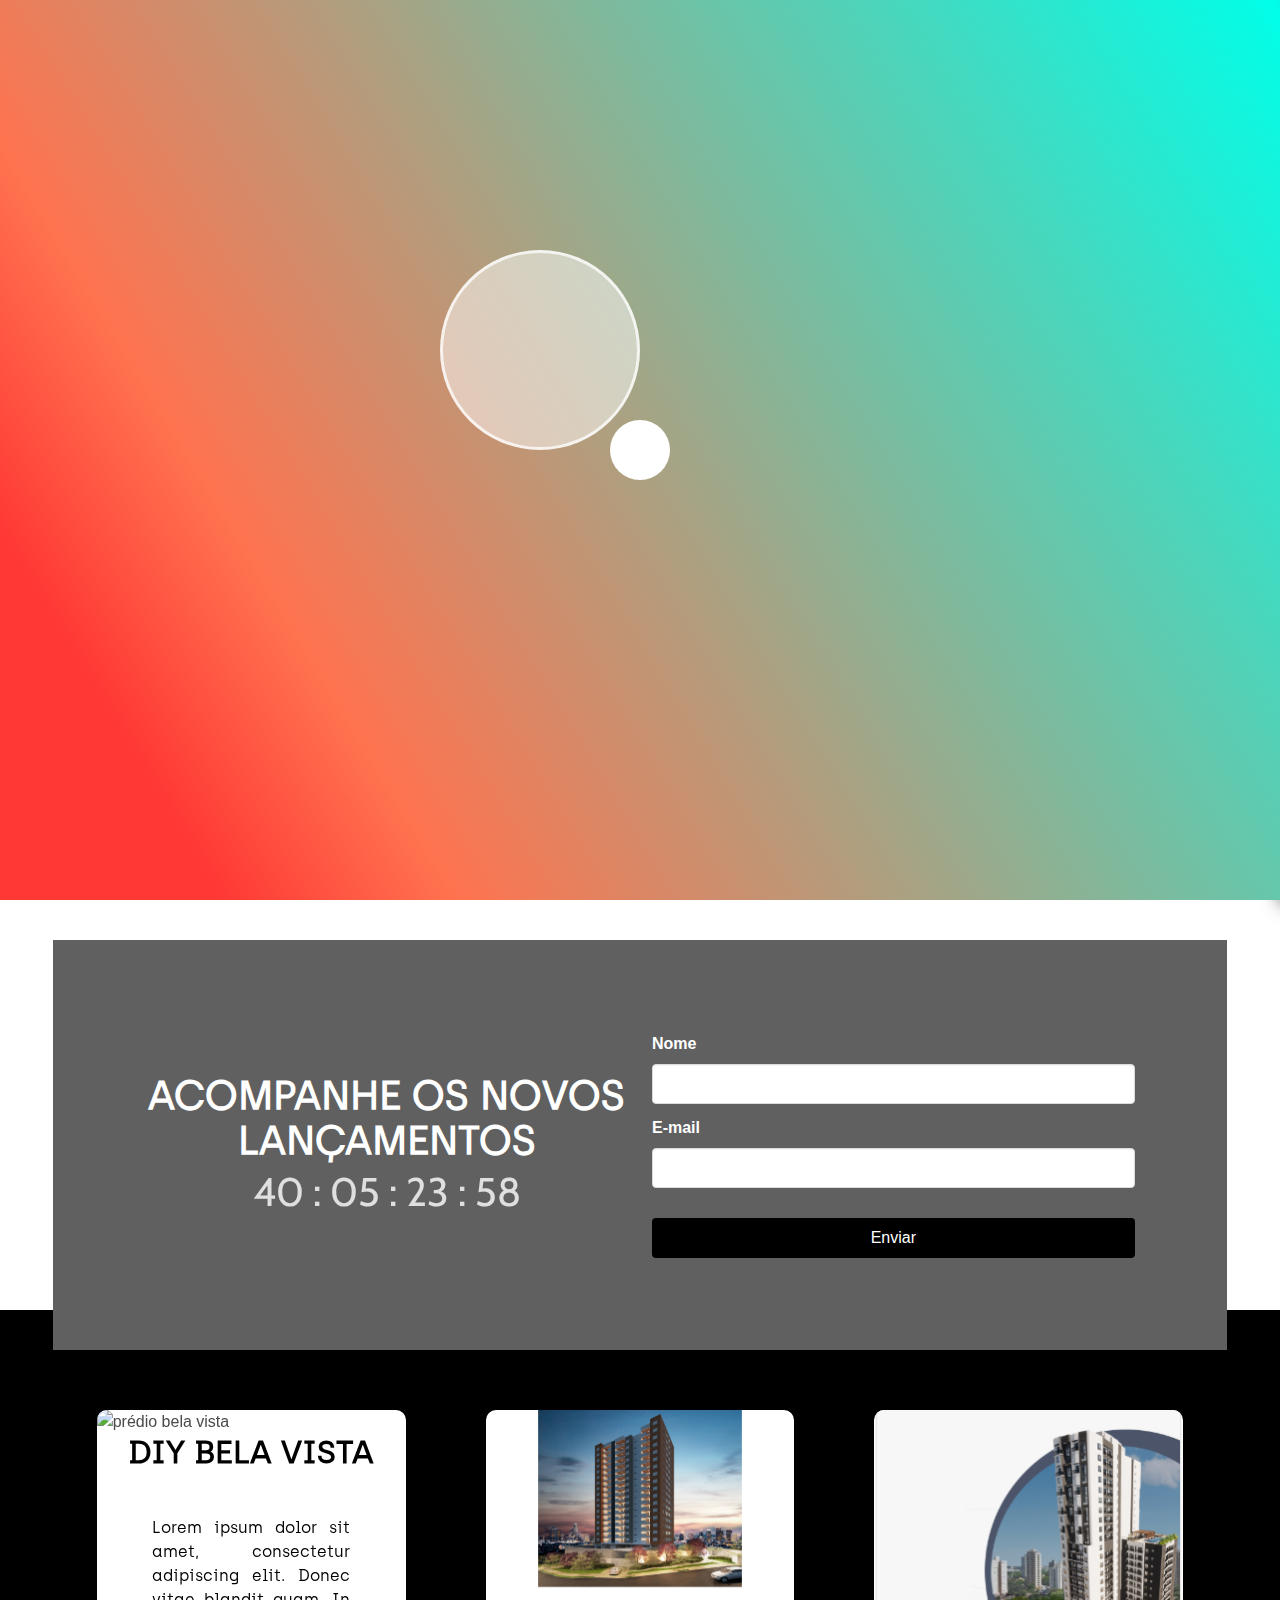
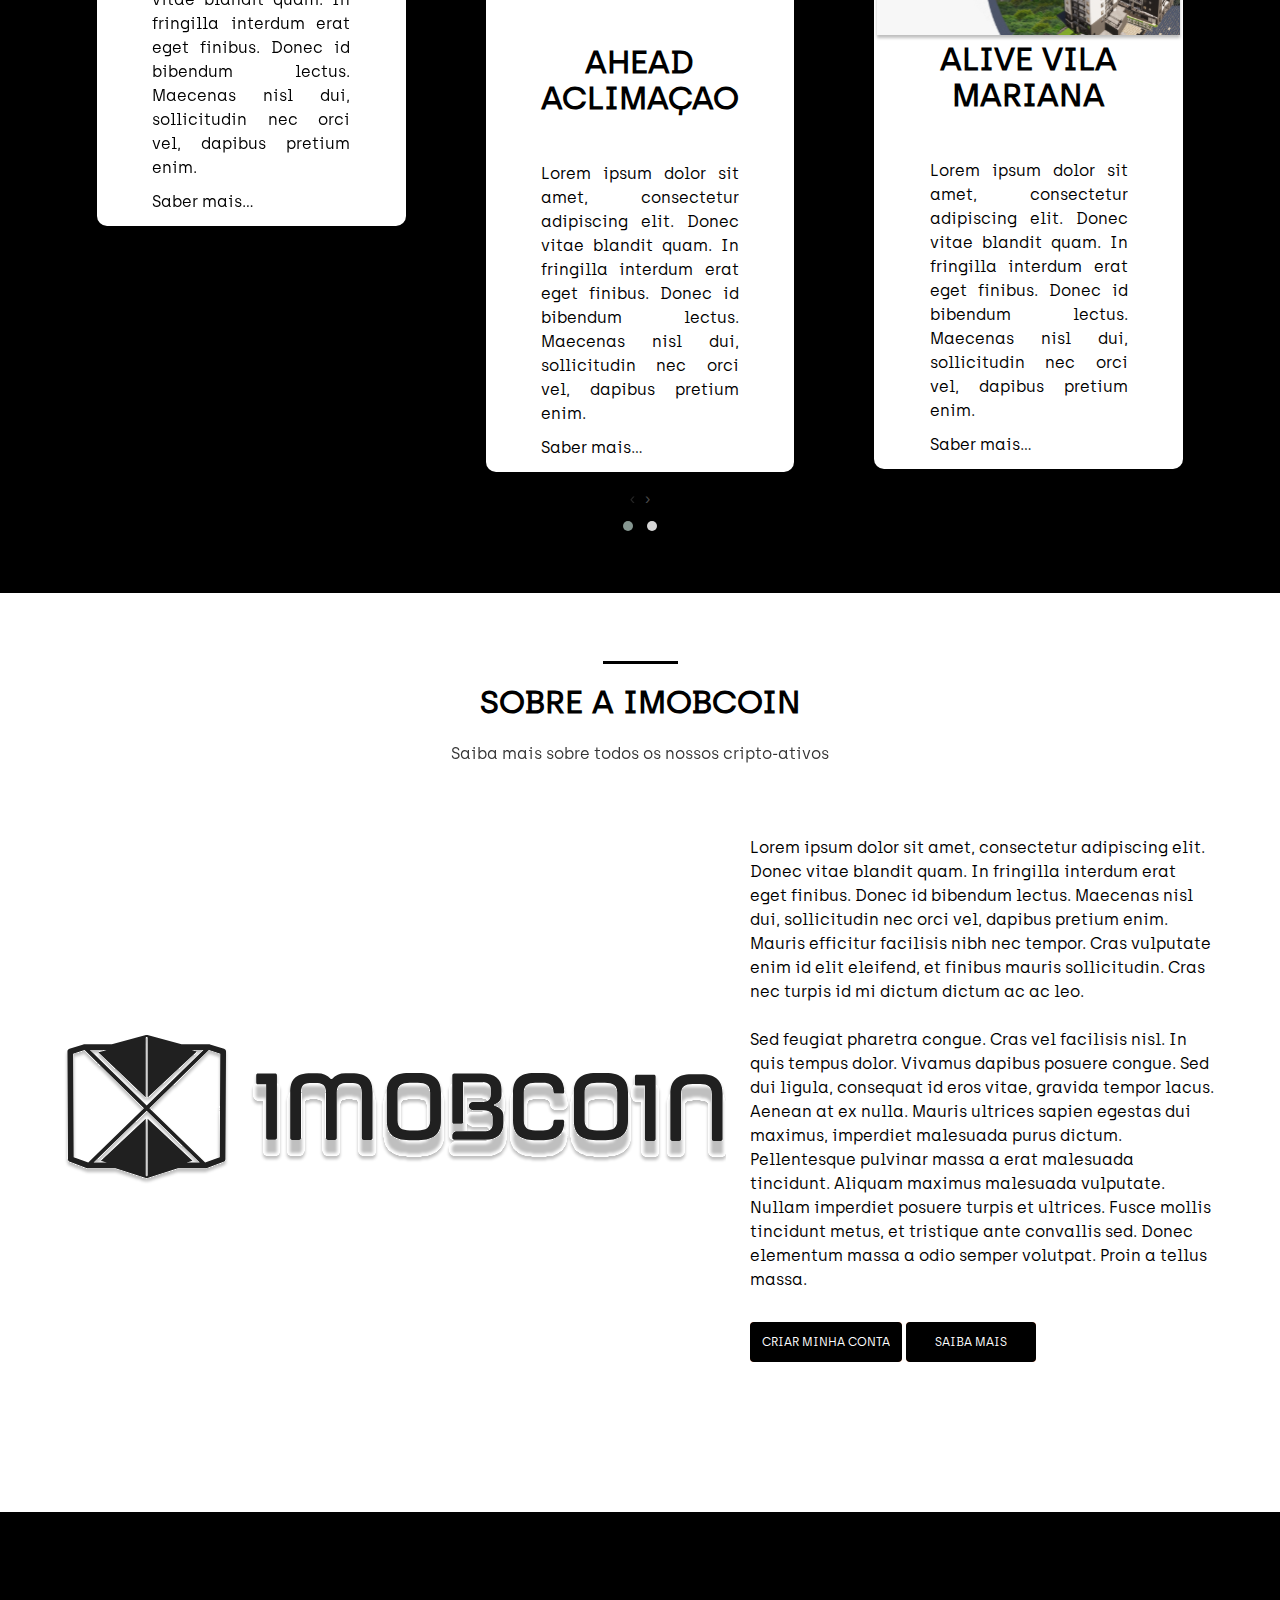
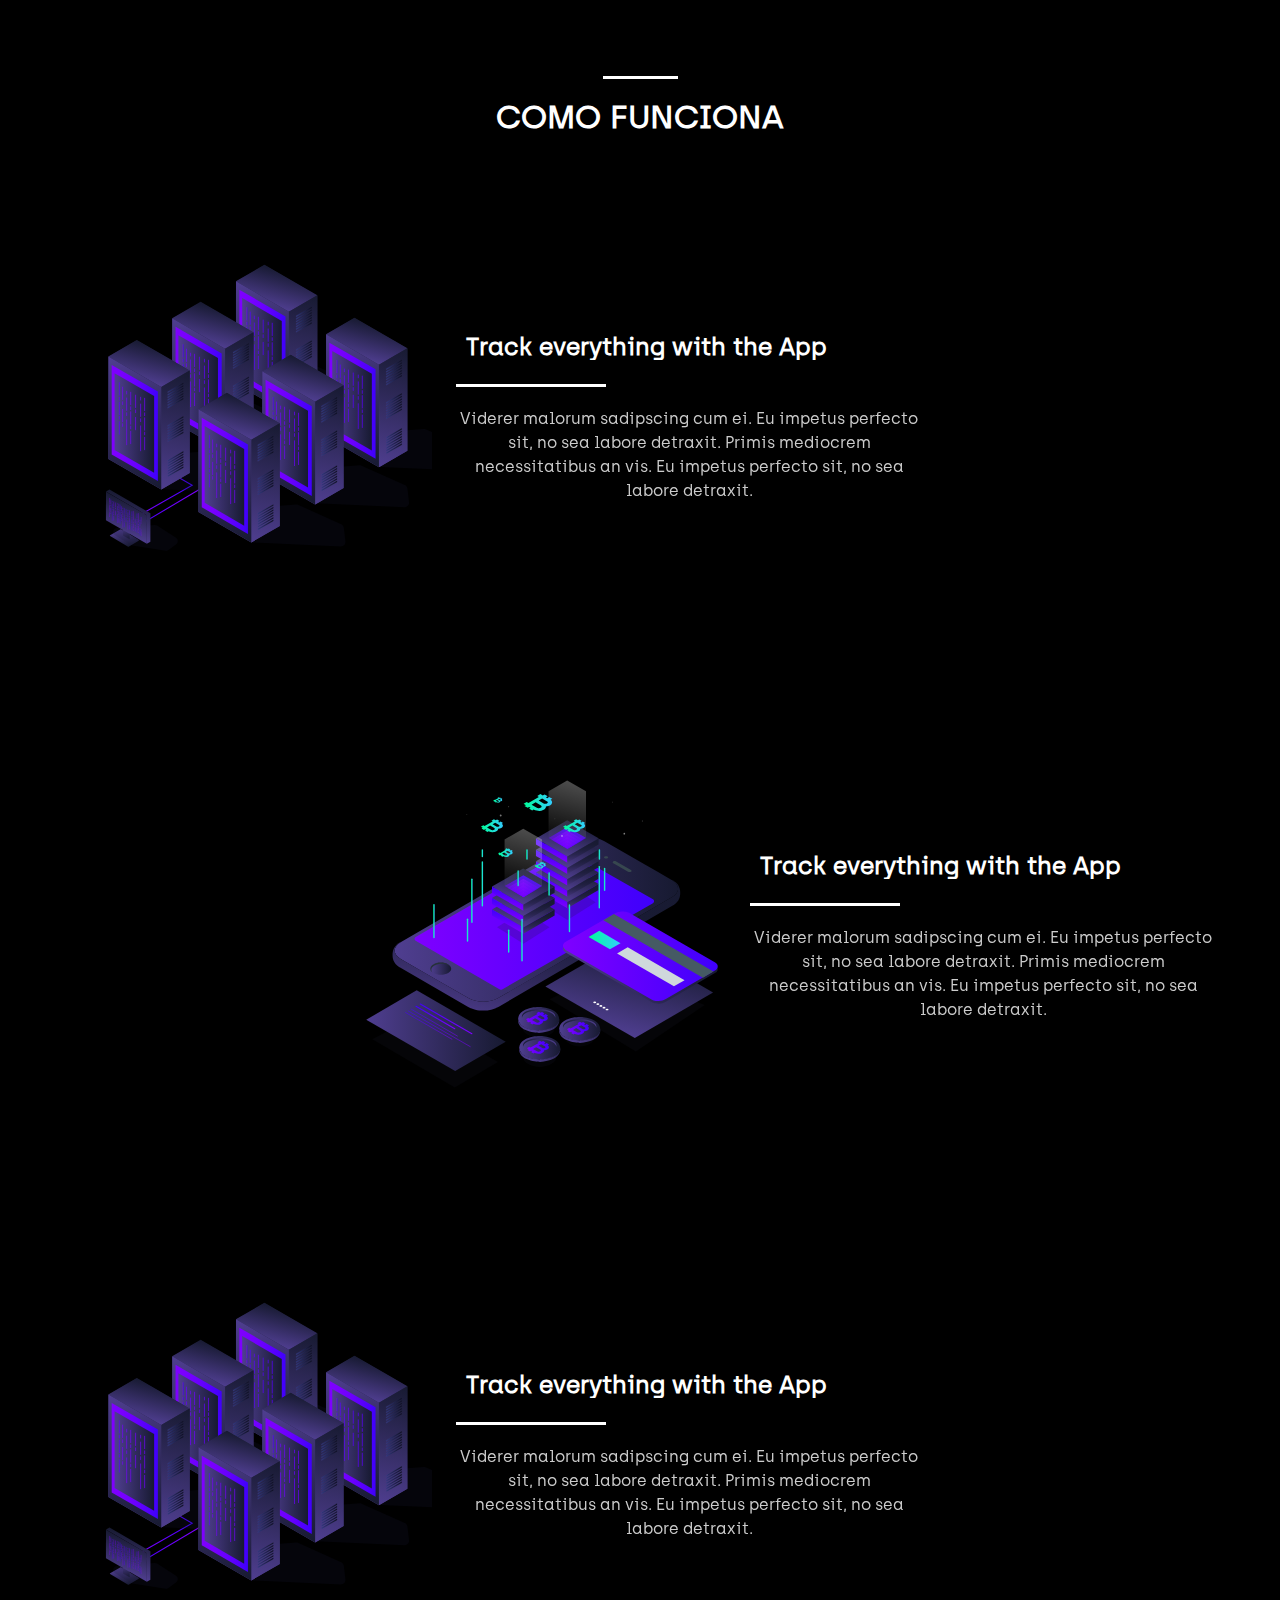
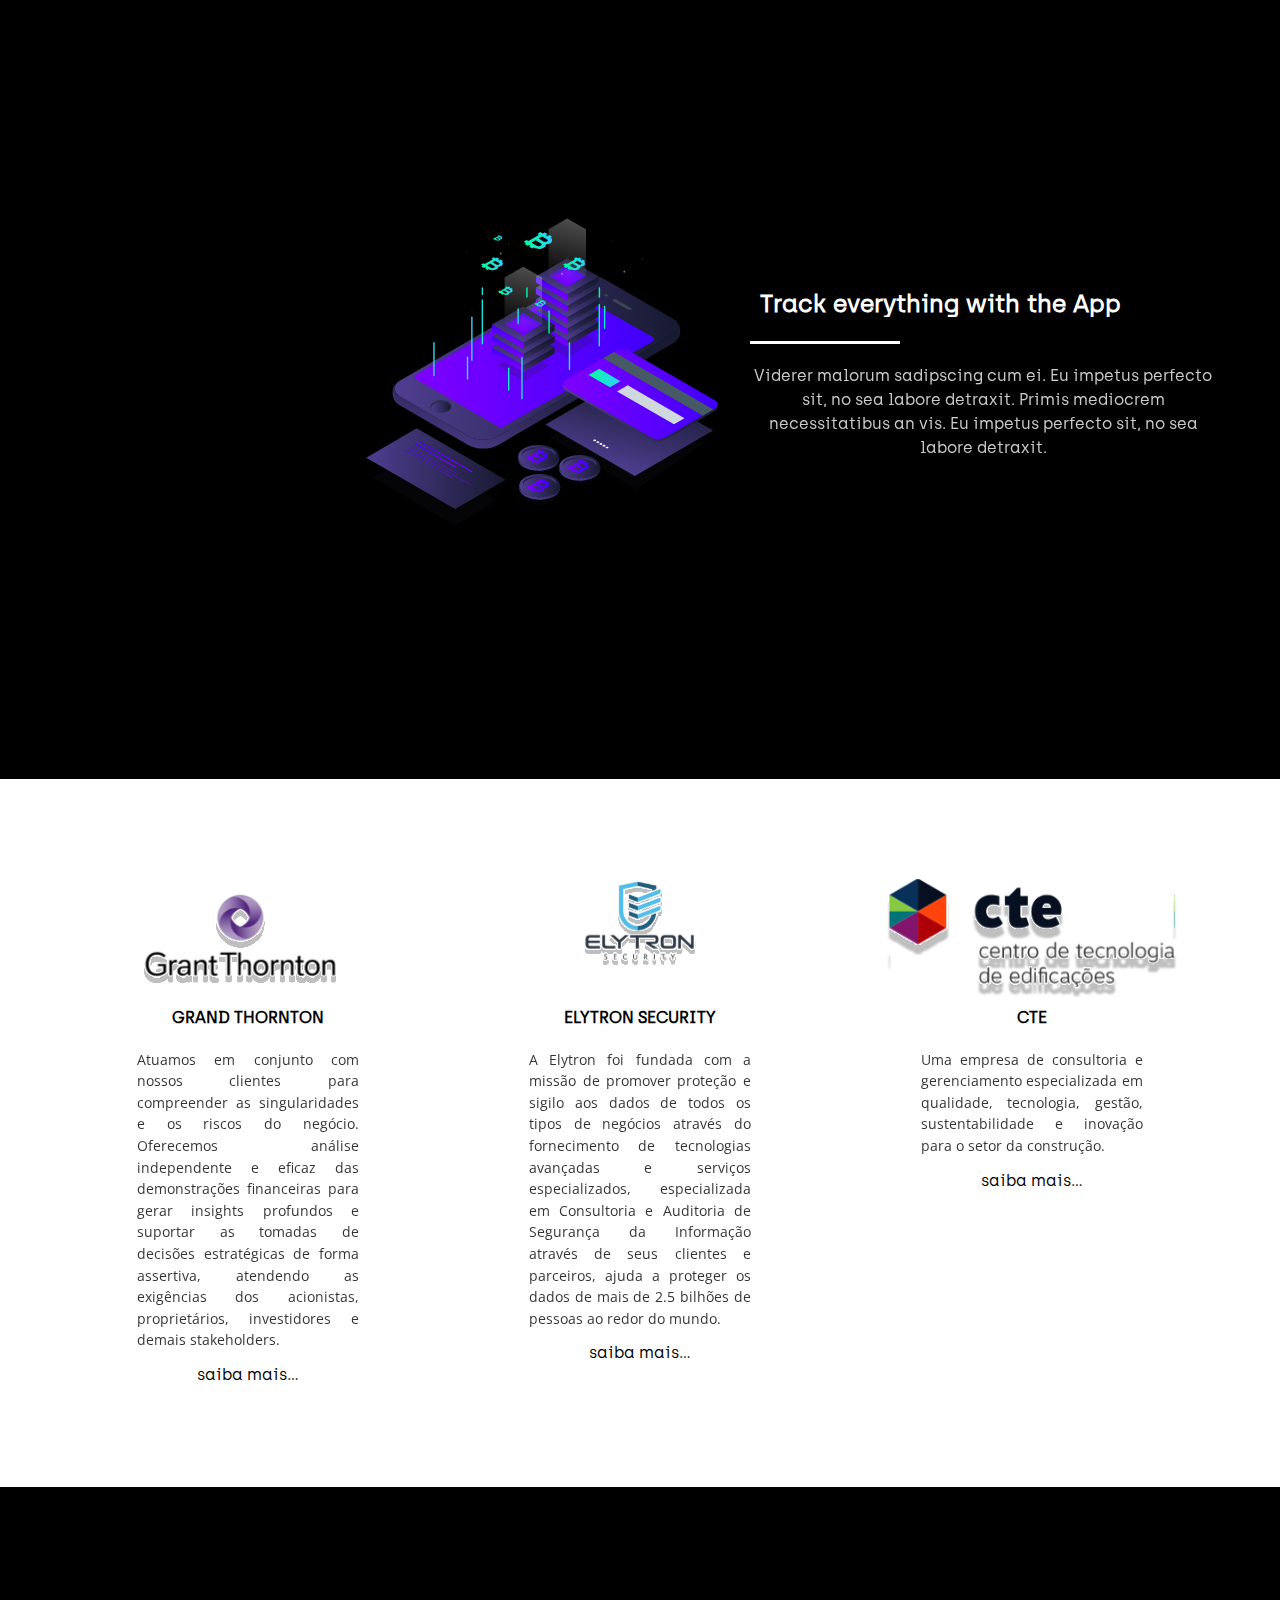
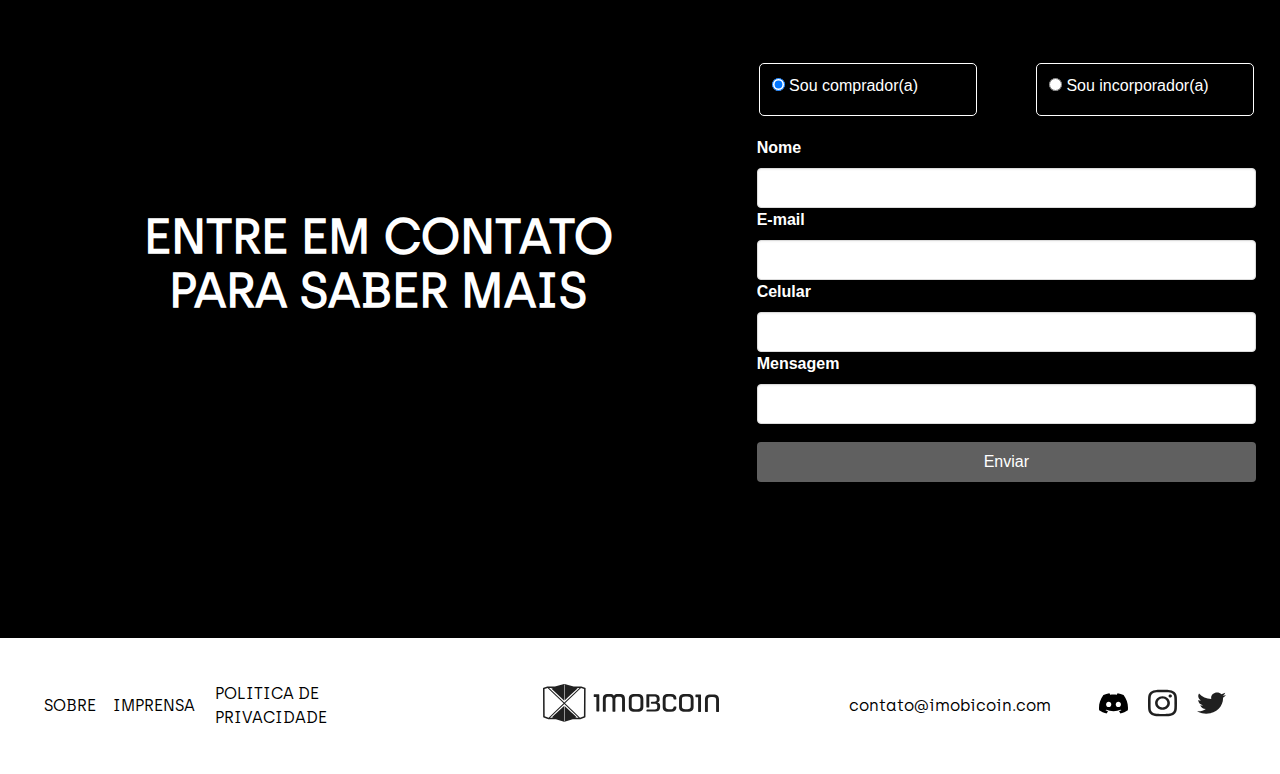
==== commit bfaf22c2: "carrossel finalizado" ====
--- a/index.html
+++ b/index.html
@@ -139,6 +139,34 @@
                             <p class="has-text-justified">Lorem ipsum dolor sit amet, consectetur adipiscing elit. Donec
                                 vitae blandit quam. In fringilla interdum erat eget finibus. Donec id bibendum lectus.
                                 Maecenas nisl dui, sollicitudin nec orci vel, dapibus pretium enim.</p>
+                            <a href="#">Saber mais...</a>
+                        </div>
+                    </div>
+                </div>
+                <div class="item carrossel__item carrossel__card">
+                    <img src="img/media/vilamariana.svg" alt="prédio bela vista">
+                    <h2 class="title is-3 has-text-centered">ALIVE VILA MARIANA</h2>
+                    <div class="columns">
+                        <div class="column is-2"></div>
+                        <div class=" column is-8 carrossel__infos">
+                            <p class="has-text-justified">Lorem ipsum dolor sit amet, consectetur adipiscing elit. Donec
+                                vitae blandit quam. In fringilla interdum erat eget finibus. Donec id bibendum lectus.
+                                Maecenas nisl dui, sollicitudin nec orci vel, dapibus pretium enim.
+                            </p>
+                            <a href="#">Saber mais...</a>
+                        </div>
+                    </div>
+                </div>
+                <div class="item carrossel__item carrossel__card">
+                    <img src="img/media/vilamariana.svg" alt="prédio bela vista">
+                    <h2 class="title is-3 has-text-centered">ALIVE VILA MARIANA</h2>
+                    <div class="columns">
+                        <div class="column is-2"></div>
+                        <div class=" column is-8 carrossel__infos">
+                            <p class="has-text-justified">Lorem ipsum dolor sit amet, consectetur adipiscing elit. Donec
+                                vitae blandit quam. In fringilla interdum erat eget finibus. Donec id bibendum lectus.
+                                Maecenas nisl dui, sollicitudin nec orci vel, dapibus pretium enim.
+                            </p>
                             <a href="#">Saber mais...</a>
                         </div>
                     </div>
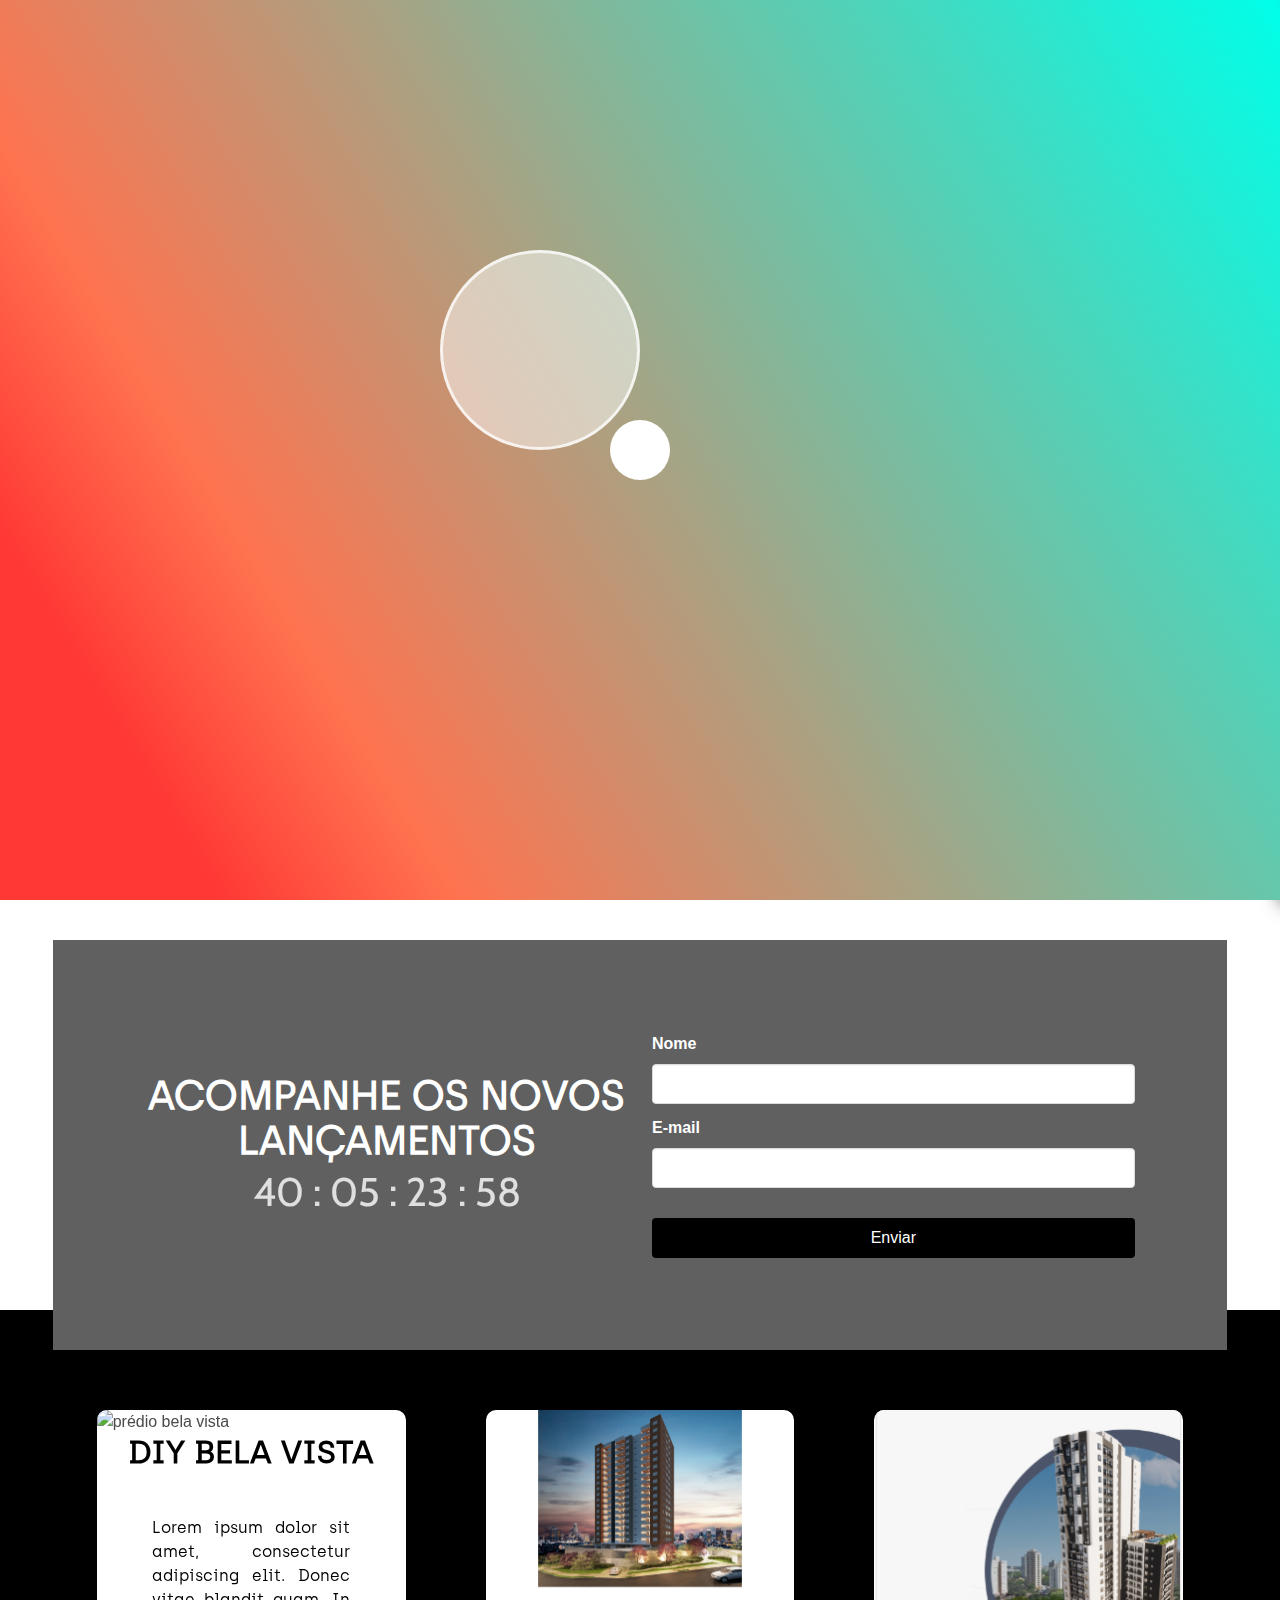
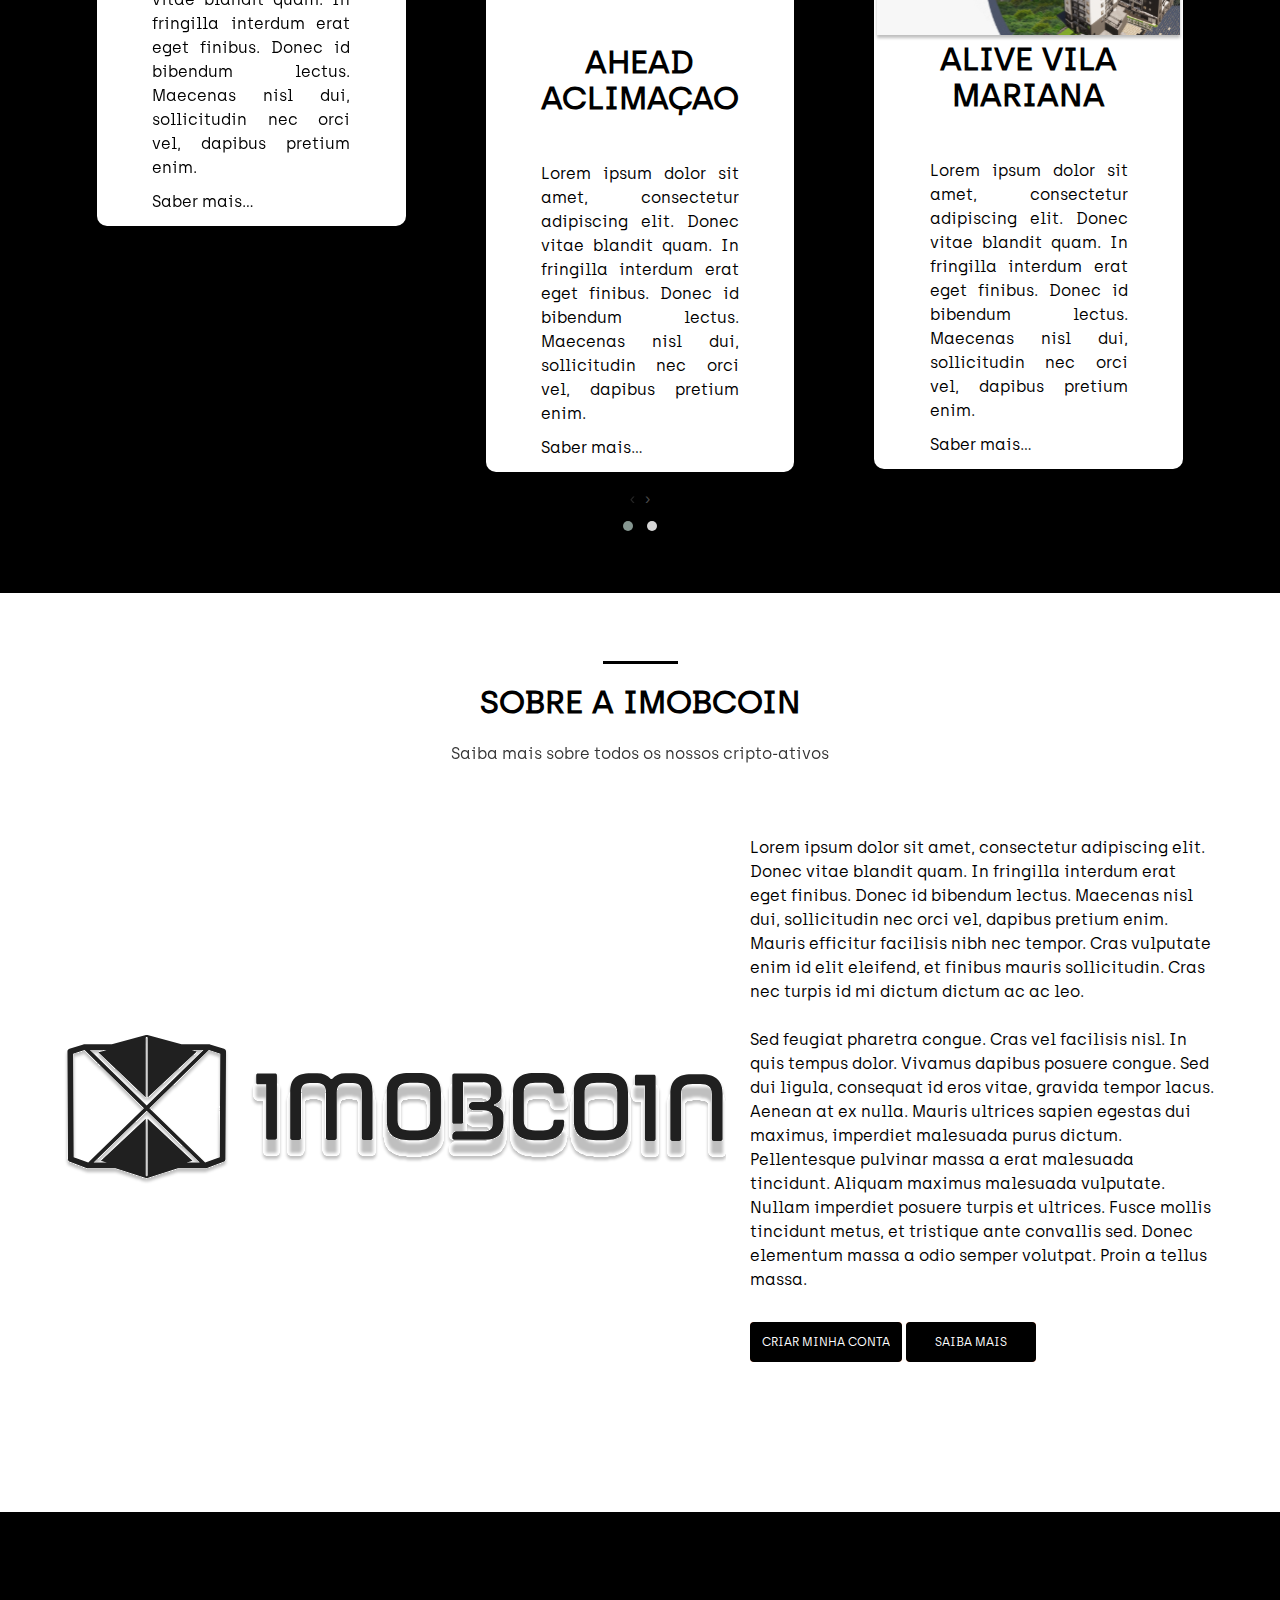
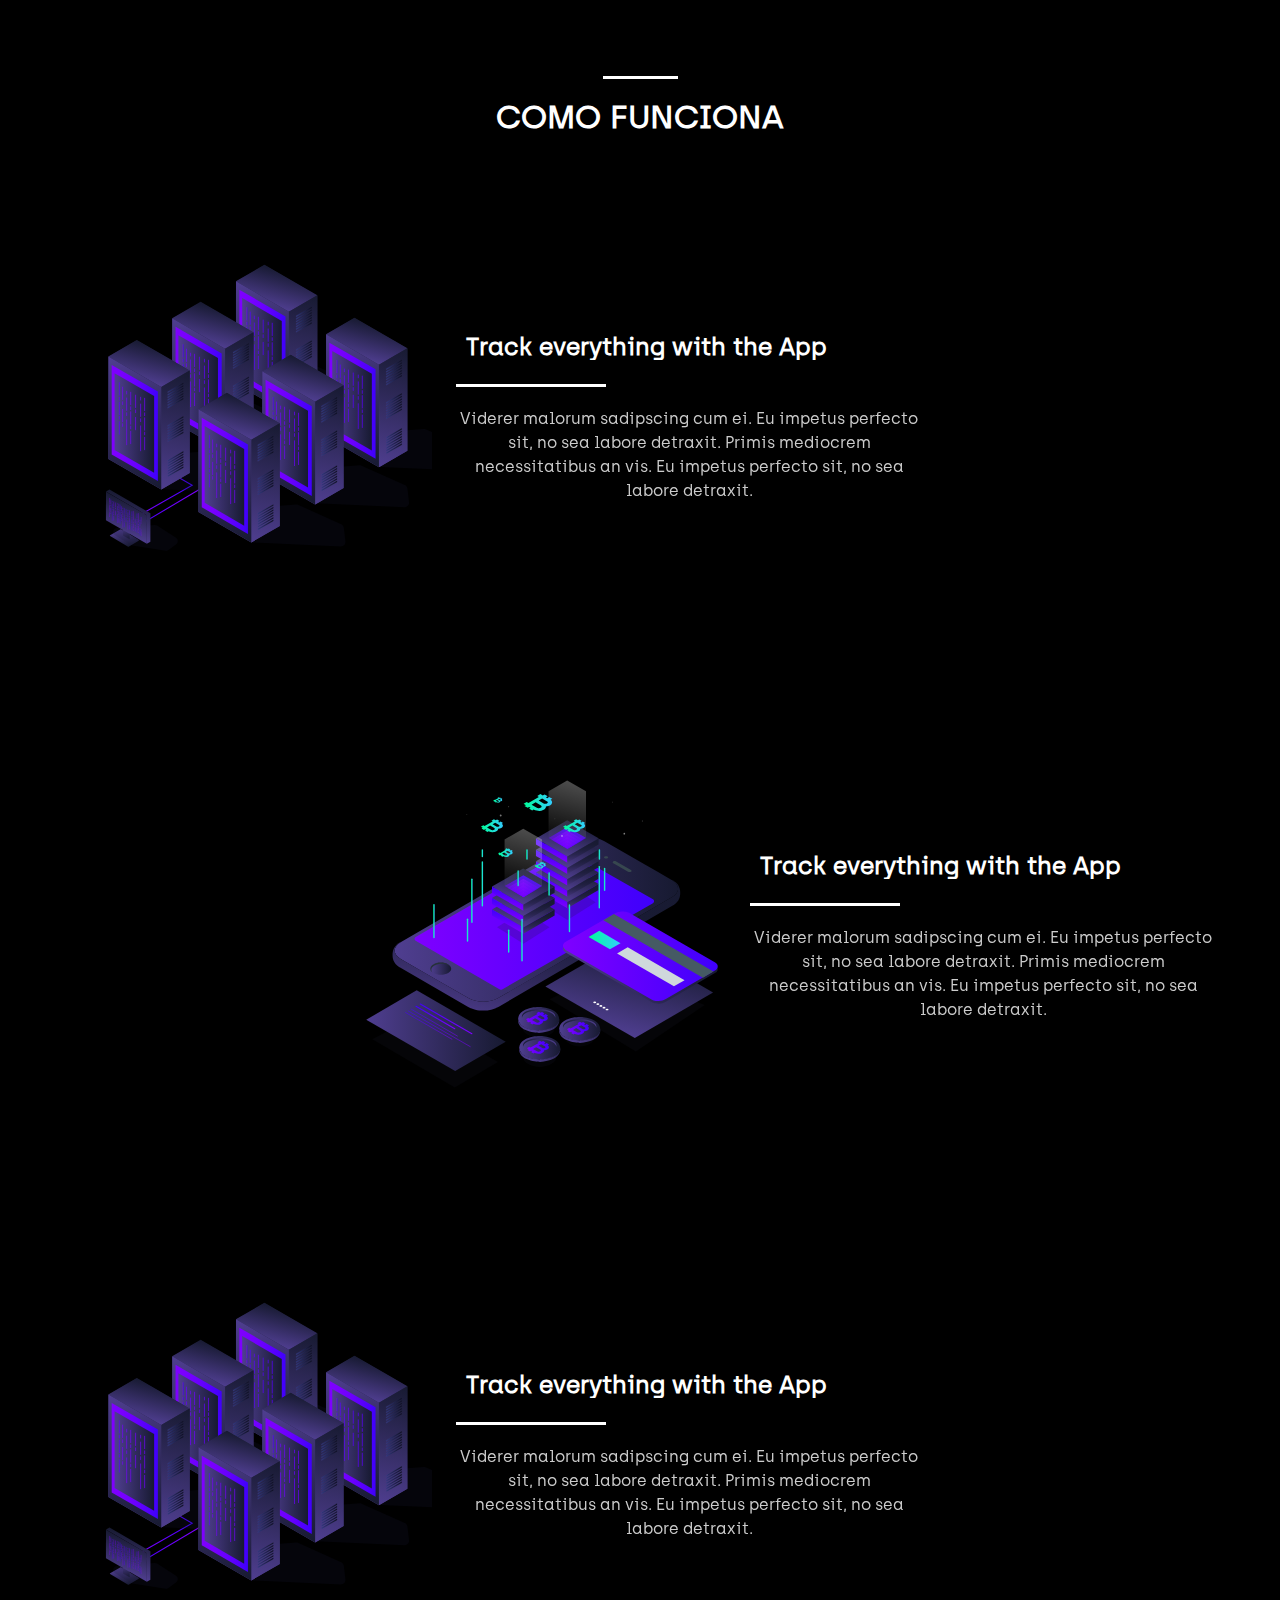
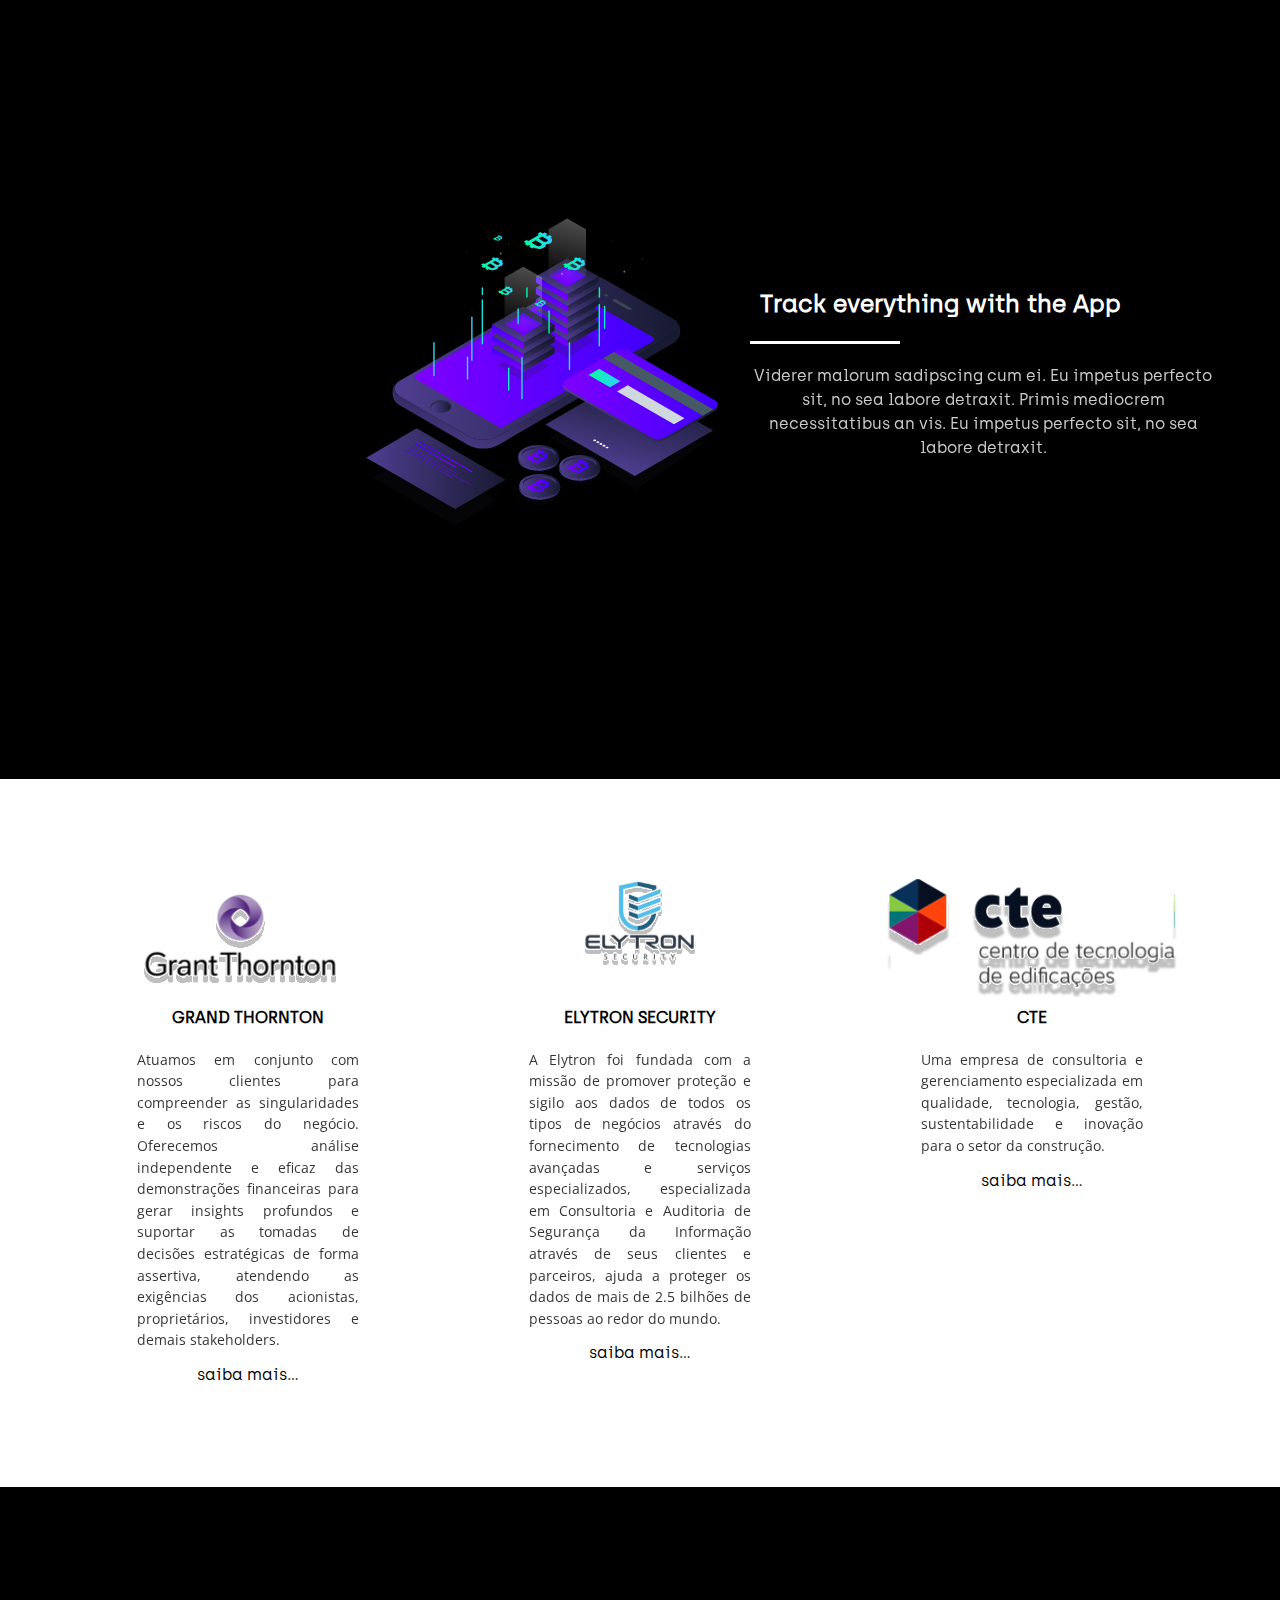
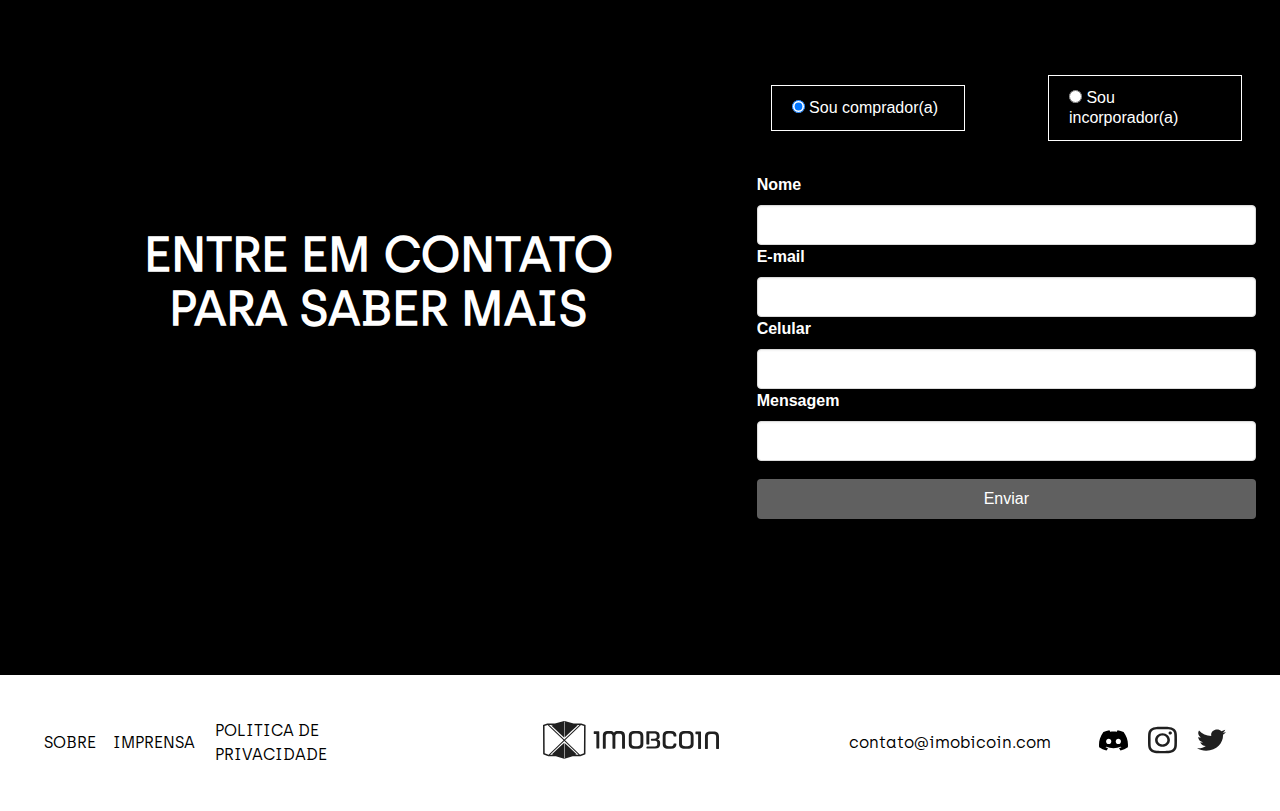
==== commit 00679428: "versão finalizada" ====
--- a/index.html
+++ b/index.html
@@ -418,13 +418,13 @@
             <form action="">
                 <div class="control columns Container__radioBox">
                     <div class="column is-5 radioBox">
-                        <label class="radio">
+                        <label class="radio column is-12 button__radio">
                             <input type="radio" name="answer" checked>
                             Sou comprador(a)
                         </label>
                     </div>
                     <div class="column is-5 radioBox">
-                        <label class="radio">
+                        <label class="radio column is-12 button__radio">
                             <input type="radio" name="answer">
                             Sou incorporador(a)
                         </label>
@@ -496,10 +496,10 @@
                     nav: true
                 },
                 600: {
-                    items: 2,
+                    items: 1,
                     nav: false
                 },
-                1000: {
+                1025: {
                     items: 3,
                     nav: true,
                     loop: false
--- a/css/main.css
+++ b/css/main.css
@@ -2369,8 +2369,7 @@
     flex-wrap: wrap;
     -webkit-box-pack: start;
     -ms-flex-pack: start;
-    justify-content: flex-start
-}
+    justify-content: center;}
 
 .buttons .button {
     margin-bottom: .5rem
@@ -2744,7 +2743,7 @@
 .image img {
     display: block;
     height: auto;
-    width: 80%;}
+    width: 80%;margin: 0 auto;}
 
 .image img.is-rounded {
     border-radius: 290486px
@@ -8911,7 +8910,9 @@
         width: 41.6666666667%
     }
 
-.radioBox {;border: 1px solid #fff;margin: 20px 14px;border-radius: 5px;}
+.radioBox {
+    margin: 20px 14px;
+    border-radius: 5px;}
     .column.is-offset-5,
     .column.is-offset-5-tablet {
         margin-left: 41.6666666667%
@@ -15088,7 +15089,7 @@
 
 .title.main-title {
     text-shadow: 4px 4px 2px rgba(150, 150, 150, .1)
-;overflow: hidden;}
+;overflow: hidden;text-align: center;}
 
 .subtitle {
     font-family: "Cabin", sans-serif;
--- a/css/style.css
+++ b/css/style.css
@@ -147,6 +147,13 @@
 .carrossel__infos a, .carrossel__infos p {
     margin: 10px 0;
 }
+@media (max-width: 768px){
+    .carrossel__card{
+        width: 80%;
+        margin: 0 auto;        
+    }
+
+}
 /*footer*/
 #container__footer{
     padding: 20px 0;
@@ -178,3 +185,8 @@
 #lancamentos p, #lancamentos h2{
     color: #fff !important;
 }
+/*botão label*/
+.button__radio{
+    border: 1px solid #fff;
+    padding: 12px 20px;
+}